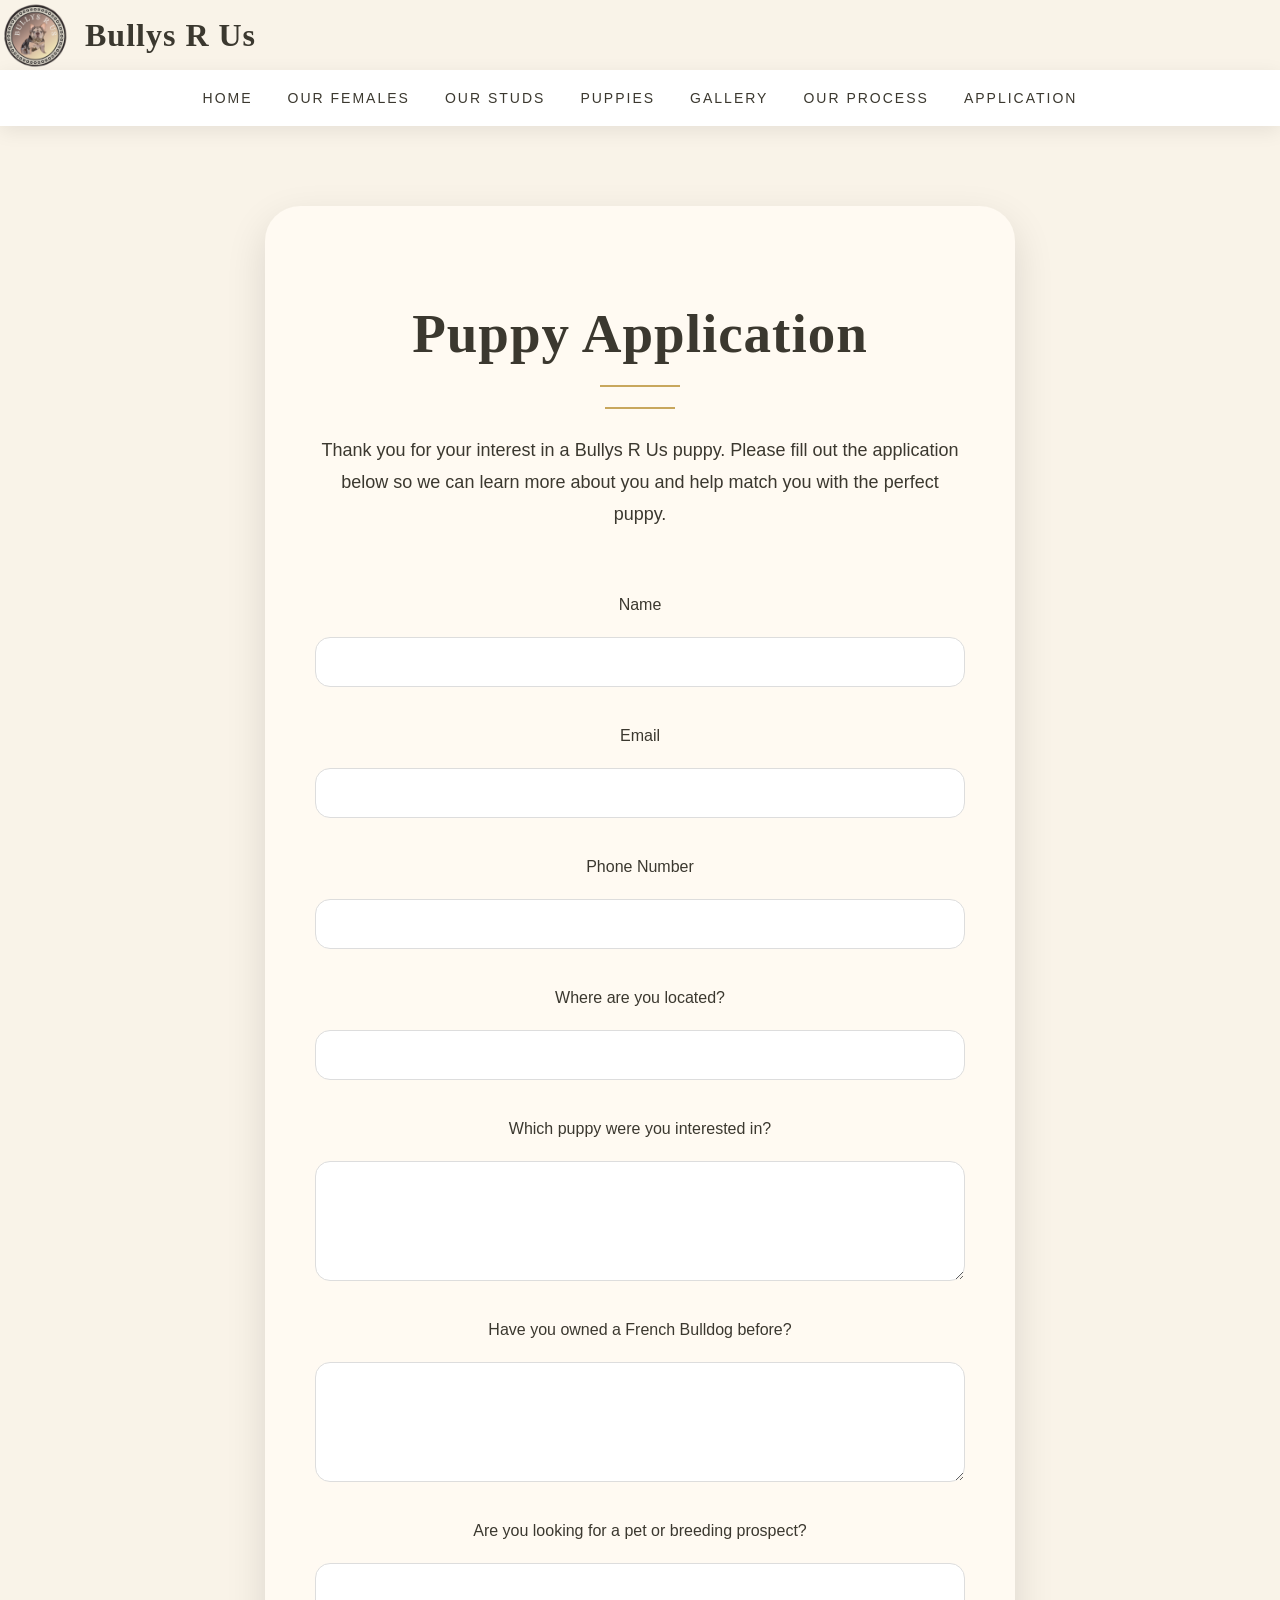
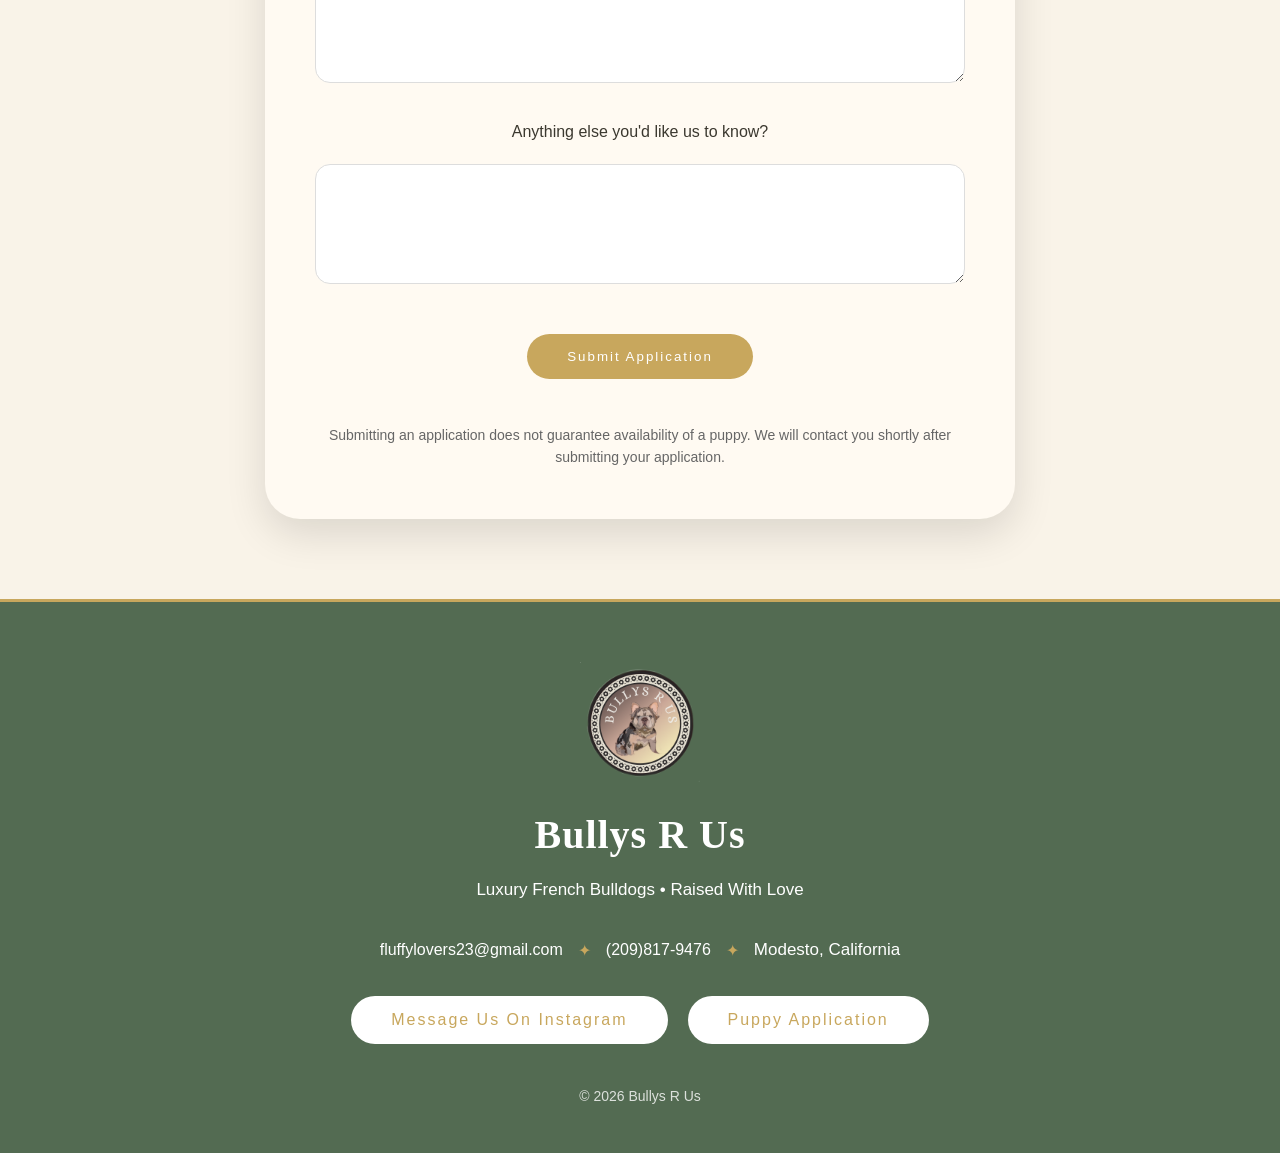
==== application.html @ 828bb3bd "Update application.html" ====
<!DOCTYPE html>
<html>

<head>
<meta charset="UTF-8">
<title>Puppy Application | Bullys R Us</title>
<link rel="stylesheet" href="style.css">
</head>

<body>

<header>

<div class="logo-area">

<img src="images/Bullys.png" class="small-logo" alt="Bullys R Us Logo">

<h1>Bullys R Us</h1>

</div>

<nav>
<a href="index.html">Home</a>
<a href="index.html#dogs">Our Females</a>
<a href="studs.html">Our Studs</a>
<a href="puppies.html">Puppies</a>
<a href="gallery.html">Gallery</a>
<a href="process.html">Our Process</a>
<a href="application.html">Application</a>
</nav>

</header>


<section class="application">

<h2>Puppy Application</h2>
<div class="card-divider"></div>

  
<p>
Thank you for your interest in a Bullys R Us puppy. 
Please fill out the application below so we can learn more about you and help match you with the perfect puppy.
</p>


<form action="https://formsubmit.co/fluffylovers23@gmail.com" method="POST">

<input type="hidden" name="_subject" value="New Bullys R Us Puppy Application">

<label>Name</label>
<input type="text" name="name" required>

<label>Email</label>
<input type="email" name="email" required>

<label>Phone Number</label>
<input type="text" name="phone">


<label>Where are you located?</label>
<input type="text" name="location">


<label>Which puppy were you interested in?</label>
<textarea name="puppy"></textarea>

<label>Have you owned a French Bulldog before?</label>
<textarea name="pets"></textarea>

  
<label>Are you looking for a pet or breeding prospect?</label>
<textarea name="intention"></textarea>


<label>Anything else you'd like us to know?</label>
<textarea name="message"></textarea>


<button class="gold-button" type="submit">
Submit Application
</button>
<div class="application-note">

Submitting an application does not guarantee availability of a puppy.
We will contact you shortly after submitting your application.

</div>
  
</form>
</section>
<footer>

<img src="images/Bullys.png" class="footer-logo">

<h3>Bullys R Us</h3>

<p>
Luxury French Bulldogs • Raised With Love
</p>


<div class="footer-contact">

<a href="mailto:fluffylovers23@gmail.com">
fluffylovers23@gmail.com
</a>

<span>✦</span>

<a href="tel:2098179476">
(209)817-9476
</a>

<span>✦</span>

<p>
Modesto, California
</p>

</div>


<div class="footer-buttons">

<a 
class="footer-button"
href="https://instagram.com/bullys_rus_"
target="_blank">
Message Us On Instagram
</a>


<a 
class="footer-button"
href="application.html">
Puppy Application
</a>

</div>


<p class="copyright">
© 2026 Bullys R Us
</p>


</footer>


</body>

</html>
---- style.css ----
/* =========================
   BUL LYS R US LUXURY STYLE
   ========================= */


:root {

--cream: #f9f3e8;

--sage: #a8b89a;

--blue: #dbeaf5;

--gold: #c8a75d;

--text: #3b382f;

--white: #ffffff;

}



* {

box-sizing: border-box;

}



html {

scroll-behavior: smooth;

}



body {

margin: 0;

background: var(--cream);

color: var(--text);

font-family: 'Montserrat', sans-serif;

font-weight: 300;

}



h1,
h2,
h3 {

font-family: 'Cormorant Garamond', serif;

letter-spacing: 1px;

}



h2 {

font-size: 48px;

margin-bottom: 25px;

}



p {

line-height: 1.8;

font-size: 17px;

}







/* HERO SECTION */


.hero {

height: 100vh;

background-image: url("images/hero.jpg");

background-size: cover;

background-position: center;

position: relative;

display: flex;

align-items: center;

justify-content: center;

text-align: center;

}



.overlay {

position: absolute;

inset: 0;

background:
linear-gradient(
rgba(249,243,232,.55),
rgba(249,243,232,.75)
);

}



.hero-content {

position: relative;

z-index: 2;

}



.logo {

width: 180px;

margin-bottom: 20px;

}



.hero h1 {

font-size: 90px;

margin: 0;

color: #4a4030;

}



.hero h2 {

font-size: 38px;

font-weight: 400;

}



.hero p {

font-size: 20px;

}



.gold-button {

display: inline-block;

margin-top: 25px;

padding: 15px 40px;

background: var(--gold);

color:white;

border-radius: 50px;

text-decoration:none;

letter-spacing:2px;

transition:.3s;

}



.gold-button:hover {

transform: translateY(-3px);

opacity:.85;

}






/* NAVIGATION */


nav {

background:white;

padding:20px;

display:flex;

justify-content:center;

gap:35px;

position:sticky;

top:0;

z-index:10;

box-shadow:0 5px 20px rgba(0,0,0,.08);

}



nav a {

text-decoration:none;

color:var(--text);

font-weight:500;

font-size:14px;

text-transform:uppercase;

letter-spacing:2px;

}



nav a:hover {

color:var(--gold);

}






/* SECTIONS */


section {

padding:90px 10%;

text-align:center;

}



.cream-section {

background:#fffaf2;

}



.blue-section {

background:var(--blue);

}
/* =========================
   DOG CARDS
   ========================= */


.cards {

display:flex;

justify-content:center;

gap:35px;

flex-wrap:wrap;

}



.dog-card {

background:white;

width:320px;

padding:25px;

border-radius:25px;

box-shadow:
0 15px 40px rgba(0,0,0,.08);

transition:.3s;

}



.dog-card:hover {

transform:translateY(-8px);

}



.dog-card img {

width:100%;

height:330px;

object-fit:cover;

border-radius:20px;

}



.dog-card h3 {

font-size:32px;

margin:20px 0 5px;

}





/* =========================
   STUD PROFILE
   ========================= */


.profile {

display:flex;

align-items:center;

justify-content:center;

gap:60px;

flex-wrap:wrap;
margin-bottom: 40px;

}



.profile img {

width:400px;

height:450px;

object-fit:cover;

border-radius:30px;

box-shadow:
0 15px 40px rgba(0,0,0,.12);

}



.profile div {

max-width:400px;

text-align:left;

}





/* =========================
   FEATURE IMAGES
   ========================= */


.feature {

width:450px;

max-width:90%;

border-radius:30px;

box-shadow:
0 15px 40px rgba(0,0,0,.12);

}





/* =========================
   GALLERY
   ========================= */


.gallery {

display:grid;

grid-template-columns:
repeat(auto-fit,minmax(250px,1fr));

gap:25px;

}



.gallery img {

width:100%;

height:350px;

object-fit:cover;

border-radius:25px;

transition:.3s;

}



.gallery img:hover {

transform:scale(1.03);

}





/* =========================
   TESTIMONIALS
   ========================= */


.testimonial-section {

background:var(--sage);

}



.testimonial {

background:white;

max-width:700px;

margin:auto;

padding:40px;

border-radius:30px;

font-style:italic;

box-shadow:
0 15px 40px rgba(0,0,0,.1);

}





/* =========================
   FAQ
   ========================= */


.faq {

max-width:800px;

margin:auto;

text-align:left;

}



.faq h3 {

font-size:28px;

color:#8d7840;

margin-top:35px;

}



.faq p {

background:white;

padding:20px;

border-radius:15px;

}





/* =========================
   INSTAGRAM BUTTON
   ========================= */


.instagram-button {

    display: inline-block;

    margin-top: 25px;

    padding: 15px 40px;

    background: var(--gold);

    color: white;

    border-radius: 50px;

    text-decoration: none;

    letter-spacing: 2px;

    transition: .3s;

}

.instagram-button:hover {

    transform: translateY(-3px);

    opacity: .85;

}




/* =========================
   MAP
   ========================= */


.map-box {

height:350px;

background:#eee7dc;

border-radius:30px;

display:flex;

align-items:center;

justify-content:center;

font-size:20px;

color:#777;

}





/* =========================
   FOOTER
   ========================= */


footer {

background:#4a4030;

color:white;

padding:60px 20px;

text-align:center;

}



.footer-logo {

width:120px;

margin-bottom:20px;

}


footer h3 {

font-size:40px;

margin:10px;

}
/* =========================
   ANIMATIONS & MOBILE DESIGN
   ========================= */


@keyframes fadeUp {

from {

opacity:0;

transform:translateY(30px);

}


to {

opacity:1;

transform:translateY(0);

}

}



.hero-content {

animation: fadeUp 1.5s ease;

}





/* Soft luxury details */


section h2::after {

content:"";

display:block;

width:80px;

height:2px;

background:var(--gold);

margin:20px auto;

}





/* Mobile Layout */


@media(max-width:768px){


.hero {

height:85vh;

}



.hero h1 {

font-size:55px;

}



.hero h2 {

font-size:28px;

}



.hero p {

font-size:16px;

}



.logo {

width:130px;

}




nav {

flex-direction:column;

gap:15px;

}



section {

padding:60px 25px;

}



h2 {

font-size:38px;

}



.profile img {

width:100%;

height:auto;

}



.profile div {

text-align:center;

}



.dog-card {

width:100%;

}



.gallery img {

height:250px;

}


}





/* Extra small phones */


@media(max-width:400px){


.hero h1 {

font-size:45px;

}


.gold-button,
.instagram-button {

padding:14px 25px;

}


}
.carousel {
    position: relative;
    max-width: 900px;
    margin: 40px auto;
    overflow: hidden;
    border-radius: 20px;
}

.carousel-track {
    display: flex;
    transition: transform 0.5s ease;
}

.carousel-image {
    min-width: 100%;
    height: 750px;
    object-fit: contain;
    display: block;
    background: #f8f3ea;
}

.carousel-btn {
    position: absolute;
    top: 50%;
    transform: translateY(-50%);
    background: rgba(255,255,255,0.85);
    border: none;
    font-size: 35px;
    padding: 8px 16px;
    cursor: pointer;
    border-radius: 50%;
    z-index: 2;
}

.prev {
    left: 20px;
}

.next {
    right: 20px;
}
.dog-profile-image {
    width: 350px;
    height: 350px;
    object-fit: cover;
    border-radius: 20px;
    display: block;
    margin: 0 auto 30px;
}
.application {
    max-width: 700px;
    margin: 60px auto;
}

.application form {
    display: flex;
    flex-direction: column;
    gap: 15px;
}

.application input,
.application textarea {
    padding: 12px;
    border-radius: 10px;
    border: 1px solid #ddd;
    font-size: 16px;
}

.application textarea {
    min-height: 120px;
}
.hero {
    min-height: 750px;
    background-image: linear-gradient(
        rgba(255,255,255,0.35),
        rgba(255,255,255,0.35)
    ),
    url("images/hero.jpg");

    background-size: cover;
    background-position: center;
    display: flex;
    flex-direction: column;
    justify-content: center;
    align-items: center;
    text-align: center;
    border-radius: 0 0 30px 30px;
}
.logo-area {
    display: flex;
    align-items: center;
    gap: 15px;
}

.logo-area img {
    width: 70px;
    height: 70px;
    object-fit: contain;
}

.logo-area h1 {
    margin: 0;
}
.small-logo {
    width: 70px;
    height: 70px;
    object-fit: contain;
}
.logo-area {
    display: flex;
    align-items: center;
    gap: 15px;
}
.process-page {
    max-width: 900px;
    margin: 70px auto;
    padding: 40px;
    text-align: center;
}

.process-page h2 {
    font-size: 45px;
}

.process-page h3 {
    margin-top: 45px;
    color: #b08d2c;
}

.process-page p {
    line-height: 1.8;
    font-size: 18px;
}
/* FAQ Accordion */

.faq-container{
max-width:850px;
margin:40px auto;
}


.faq-item{
background:white;
border-radius:15px;
margin-bottom:18px;
box-shadow:0 8px 25px rgba(0,0,0,.08);
overflow:hidden;
}


.faq-question{
width:100%;
border:none;
background:none;
padding:22px;
font-size:18px;
font-weight:bold;
text-align:left;
cursor:pointer;
display:flex;
justify-content:space-between;
align-items:center;
color:#7b6845;
}


.faq-question span{
font-size:28px;
color:#b89b5e;
transition:.3s;
}


.faq-answer{
max-height:0;
overflow:hidden;
transition:max-height .4s ease;
padding:0 22px;
}


.faq-answer p{
padding-bottom:22px;
line-height:1.7;
}


.faq-item.active .faq-answer{
max-height:200px;
}


.faq-item.active .faq-question span{
transform:rotate(45deg);
}
/* Luxury FAQ Adjustments */

.faq-question {
    font-size: 24px;
    font-weight: 600;
    color: #8b6f47;
    padding: 25px;
    line-height: 1.4;
}


.faq-question span {
    font-size: 30px;
    font-weight: 300;
    color: #b89b5e;
}


.faq-answer p {
    font-size: 17px;
    color: #555;
    line-height: 1.8;
    padding: 0 10px 25px;
}


.faq-item {
    margin-bottom: 22px;
    border-radius: 18px;
}


.faq-container {
    margin-top: 45px;
}
.female-slide {
    min-width: 100%;
    text-align: center;
    padding: 20px;
    box-sizing: border-box;
}

.female-slide h3 {
    font-size: 34px;
    margin-top: 20px;
    margin-bottom: 15px;
}

.female-slide p {
    max-width: 650px;
    margin: 15px auto;
    line-height: 1.8;
}

.female-slide strong {
    color: #b08d2c;
    font-size: 18px;
}

.female-slide .gold-button {
    margin-top: 20px;
    display: inline-block;
}
.female-slide {
    min-width: 100%;
    flex: 0 0 100%;
    text-align: center;
    padding: 40px 20px;
    box-sizing: border-box;
}
#dogs {
    background: #dceef7;
    padding: 80px 20px;
    margin-top: 40px;
    margin-bottom: 40px;
}
.faq {
    max-width: 900px;
    margin: 40px auto;
}

.faq details {
    background: #ffffff;
    margin-bottom: 15px;
    padding: 20px 25px;
    border-radius: 18px;
    box-shadow: 0 5px 20px rgba(0,0,0,0.08);
}

.faq summary {
    cursor: pointer;
    font-size: 20px;
    font-weight: bold;
    color: #b08d2c;
    list-style: none;
}

.faq summary::-webkit-details-marker {
    display: none;
}

.faq summary::after {
    content: "+";
    float: right;
    font-size: 25px;
}

.faq details[open] summary::after {
    content: "−";
}

.faq p {
    margin-top: 20px;
    line-height: 1.8;
}
#gallery {
    background: #f8f1e7;
    padding: 80px 30px;
    margin: 60px auto;
    border-radius: 40px;
    max-width: 1200px;
    text-align: center;
}

#gallery h2 {
    font-size: 45px;
    margin-bottom: 15px;
}

.section-intro {
    max-width: 700px;
    margin: 0 auto 40px;
    font-size: 18px;
    line-height: 1.8;
}

#gallery .carousel {
    max-width: 850px;
    margin: 40px auto;
    border-radius: 25px;
    overflow: hidden;
    box-shadow: 0 15px 40px rgba(0,0,0,0.12);
}
/* Luxury Carousel Frame */

.carousel {
    position: relative;
    max-width: 900px;
    margin: 50px auto;
    padding: 20px;
    background: #fffaf2;
    border-radius: 35px;
    box-shadow: 0 20px 45px rgba(0,0,0,0.12);
}


/* Soft rounded photo edges */

.carousel-image {
    border-radius: 25px;
}


/* Elegant arrows */

.carousel-btn {
    background: rgba(255,255,255,0.95);
    color: #b08d2c;
    border: 1px solid rgba(176,141,44,0.25);
    width: 55px;
    height: 55px;
    font-size: 28px;
    display: flex;
    align-items: center;
    justify-content: center;
    box-shadow: 0 8px 20px rgba(0,0,0,0.12);
}


.carousel-btn:hover {
    background: #ffffff;
    transform: translateY(-50%) scale(1.08);
}


/* Add breathing room around sections */

#gallery,
#dogs,
#studs {
    padding-top: 50px;
    padding-bottom: 50px;
}
.female-slide {
    background: white;
    border-radius: 30px;
    padding: 30px;
}
/* Luxury Section Divider */

.divider {
    text-align: center;
    font-size: 28px;
    color: #b08d2c;
    margin: 50px auto;
    letter-spacing: 8px;
}

.divider::before,
.divider::after {
    content: "";
    display: inline-block;
    width: 120px;
    height: 1px;
    background: #b08d2c;
    vertical-align: middle;
    margin: 0 20px;
}


}
/* Mobile Hamburger Menu */

.menu-toggle {
    display: none;
}


@media (max-width: 768px) {

.menu-toggle {
    display: block;
    background: none;
    border: none;
    font-size: 32px;
    color: #b08d2c;
    cursor: pointer;
    margin: 15px auto;
}


#mobile-nav {
    display: flex;
    flex-direction: column;
    align-items: center;
}


#mobile-nav a {
    display: none;
    padding: 12px;
}


#mobile-nav.active a {
    display: block;
}

}
/* Luxury Stud Cards */

.gallery {
    display: grid;
    grid-template-columns: repeat(auto-fit, minmax(320px, 380px));
    justify-content: center;
    gap: 40px;
    padding: 60px 20px;
}


.card {

    background: #fffaf2;
    border-radius: 35px;
    overflow: hidden;
    box-shadow: 0 15px 40px rgba(0,0,0,.12);
    transition: .35s ease;
}


.card:hover {

    transform: translateY(-10px);
    box-shadow: 0 25px 50px rgba(0,0,0,.18);

}


.card img {

    width:100%;
    height:450px;
    object-fit:cover;
    display:block;

}


.card-content {

    padding:35px;
    text-align:center;

}


.card h3 {

    font-family:'Cormorant Garamond', serif;
    font-size:38px;
    color:#333;
    margin-bottom:15px;

}


.card p {

    line-height:1.7;
    color:#555;
    margin-bottom:25px;

}


.card a:first-child img {

    transition:.4s ease;

}


.card a:first-child img:hover {

    transform:scale(1.04);

}
/* Stud Card Gold Divider */

.card-divider {
    width: 70px;
    height: 2px;
    background: var(--gold);
    margin: 15px auto 25px;
}
/* Puppy Application Page */

.application {

    max-width: 750px;
    margin: 80px auto;
    padding: 50px;
    background: #fffaf2;
    border-radius: 35px;
    box-shadow: 0 15px 40px rgba(0,0,0,.12);

}


.application h2 {

    text-align:center;
    font-size:55px;
    font-family:'Cormorant Garamond', serif;
    margin-bottom:20px;

}


.application > p {

    text-align:center;
    line-height:1.8;
    font-size:18px;
    margin-bottom:40px;

}


.application form label {

    display:block;
    margin-top:25px;
    margin-bottom:8px;
    font-weight:500;

}


.application input,
.application textarea {

    width:100%;
    padding:15px;
    border-radius:15px;
    border:1px solid #ddd;
    font-family:inherit;
    font-size:16px;
    box-sizing:border-box;

}


.application textarea {

    min-height:120px;
    resize:vertical;

}


.application .gold-button {

    display:block;
    margin:35px auto 0;
    border:none;
    cursor:pointer;

}


.application-note {

    text-align:center;
    margin-top:30px;
    font-size:14px;
    line-height:1.6;
    color:#666;

}
/* Puppy Process Page */

.process-page {

    max-width:1100px;
    margin:auto;
    padding:80px 20px;
    text-align:center;

}


.process-page h2 {

    font-family:'Cormorant Garamond', serif;
    font-size:60px;

}


.process-intro {

    max-width:800px;
    margin:30px auto 60px;
    font-size:18px;
    line-height:1.8;

}


.process-grid {

    display:grid;
    grid-template-columns:repeat(auto-fit,minmax(280px,1fr));
    gap:35px;

}


.process-card {

    background:#fffaf2;
    padding:40px 30px;
    border-radius:35px;
    box-shadow:0 15px 35px rgba(0,0,0,.1);
    transition:.3s;

}


.process-card:hover {

    transform:translateY(-8px);

}


.process-card span {

    font-family:'Cormorant Garamond', serif;
    font-size:50px;
    color:var(--gold);

}


.process-card h3 {

    font-size:30px;
    margin:15px 0;

}


.process-card p {

    line-height:1.7;

}


.process-buttons {

    margin-top:50px;
    display:flex;
    justify-content:center;
    gap:20px;
    flex-wrap:wrap;

}
.process-section {
    margin: 90px 0;
}

.process-title {
    font-family:'Cormorant Garamond', serif;
    font-size:45px;
    margin-bottom:10px;
}

.process-title span {
    color:var(--gold);
    margin-right:15px;
}

.section-subtitle {
    font-style:italic;
    margin-bottom:40px;
    color:#666;
}

.process-card h4 {
    font-family:'Cormorant Garamond', serif;
    font-size:30px;
}
.hero-buttons {
    display:flex;
    justify-content:center;
    gap:20px;
    flex-wrap:wrap;
    margin-top:25px;
}


.outline-button {

    display:inline-block;
    padding:15px 40px;
    border-radius:50px;
    border:1px solid white;
    color:white;
    text-decoration:none;
    letter-spacing:2px;
    transition:.3s;

}


.outline-button:hover {

    background:white;
    color:#b08d2c;

}
.hero-buttons {

    display:flex;
    justify-content:center;
    gap:20px;
    flex-wrap:wrap;
    margin-top:25px;

}


.hero-button {

    display:inline-block;
    padding:15px 40px;
    background:white;
    color:#b08d2c;
    border-radius:50px;
    text-decoration:none;
    letter-spacing:2px;
    font-weight:500;
    transition:.3s;

}


.hero-button:hover {

    transform:translateY(-3px);
    opacity:.85;

}
footer {
    background:#536b52;
    color:white;
    padding:50px 20px;
    text-align:center;
}

footer h3 {
    color:white;
}

footer a {
    color:#fffaf2;
}

footer a:hover {
    color:var(--gold);
}

footer .footer-logo {
    max-width:120px;
    margin-bottom:15px;
}
footer {
    border-top:3px solid var(--gold);
}
footer {
    background:#536b52;
    color:white;
    text-align:center;
    padding:60px 20px 30px;
}


.footer-logo {
    width:120px;
    margin-bottom:15px;
}


.footer-contact {
    display:flex;
    justify-content:center;
    align-items:center;
    gap:15px;
    flex-wrap:wrap;
    margin:30px 0;
}


.footer-contact span {
    color:var(--gold);
}


.footer-contact a,
.footer-contact p {
    color:white;
    text-decoration:none;
    margin:0;
}


.footer-buttons {
    display:flex;
    justify-content:center;
    gap:20px;
    flex-wrap:wrap;
    margin-top:30px;
}


.footer-button {

    display:inline-block;
    padding:15px 40px;
    background:white;
    color:var(--gold);
    border-radius:50px;
    text-decoration:none;
    letter-spacing:2px;
    transition:.3s;

}


.footer-button:hover {

    transform:translateY(-3px);
    box-shadow:0 8px 20px rgba(0,0,0,.15);

}


.copyright {
    margin-top:40px;
    font-size:14px;
    opacity:.8;
}
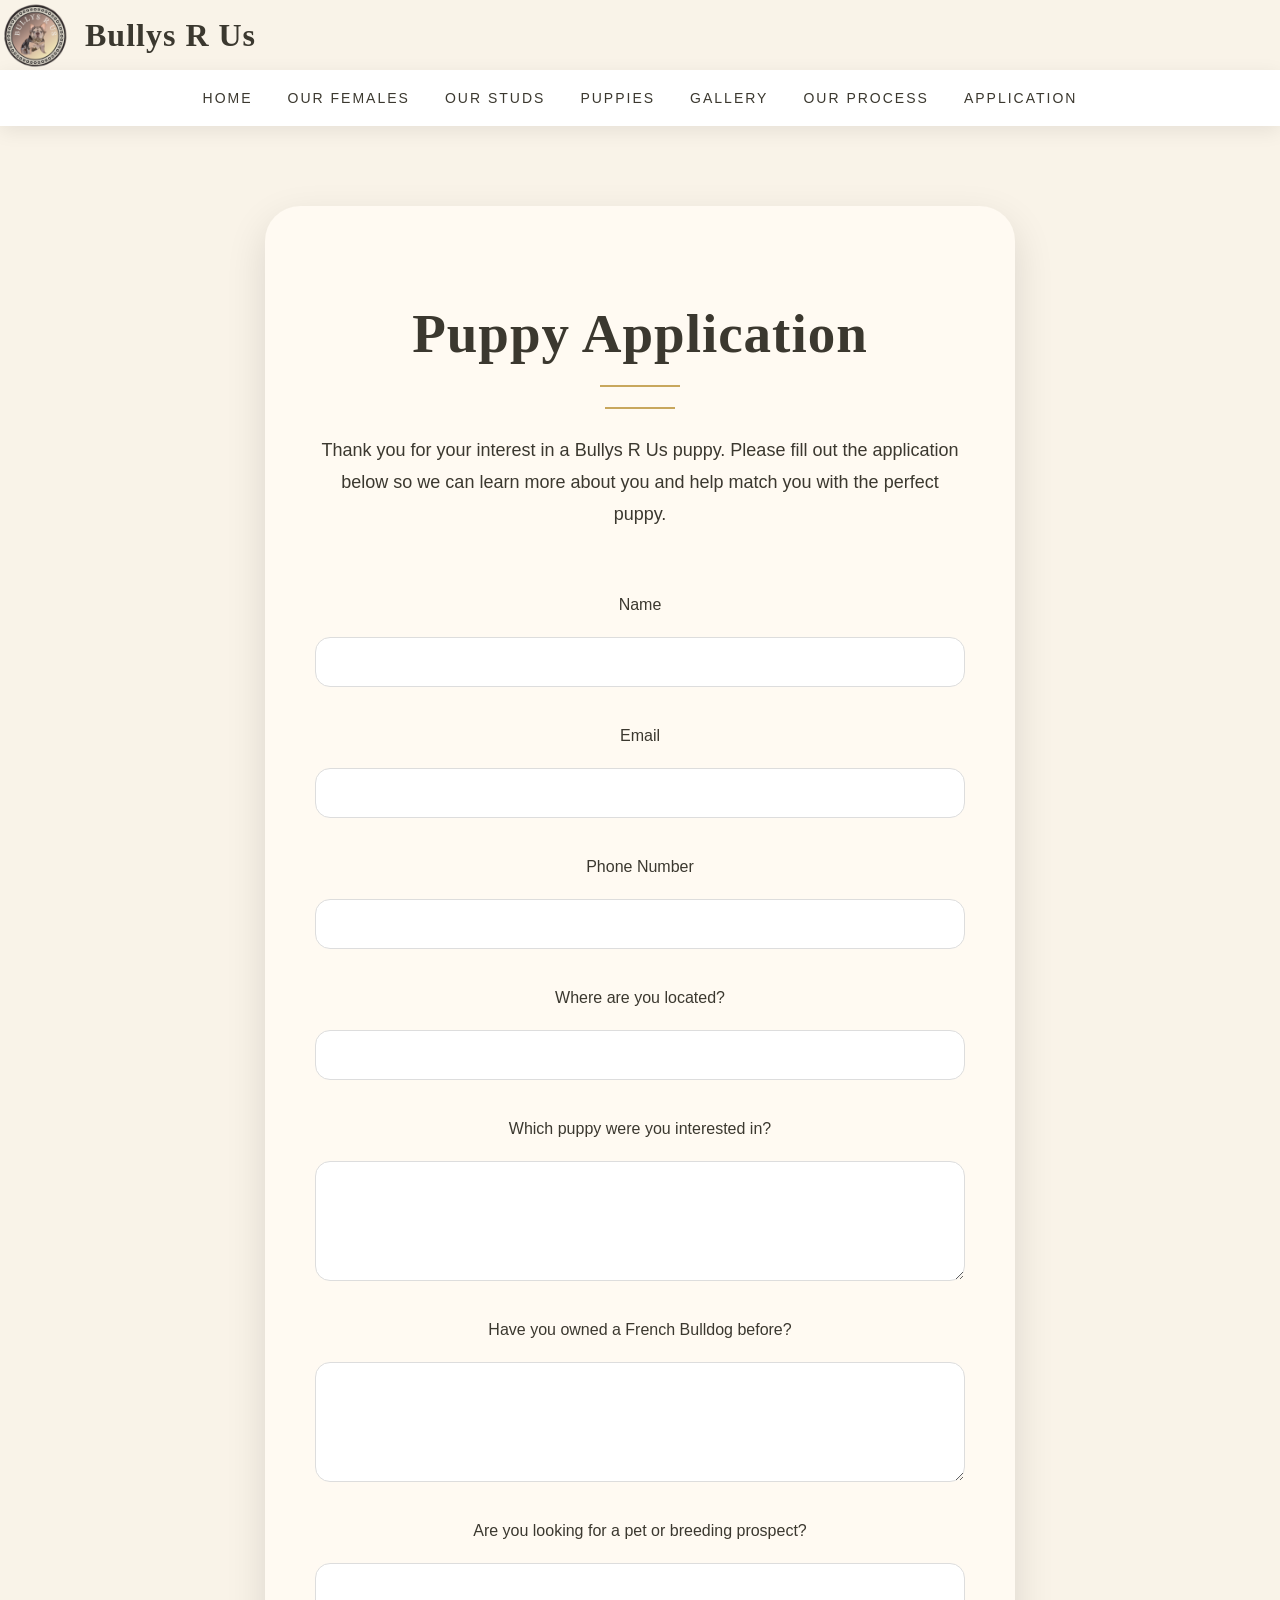
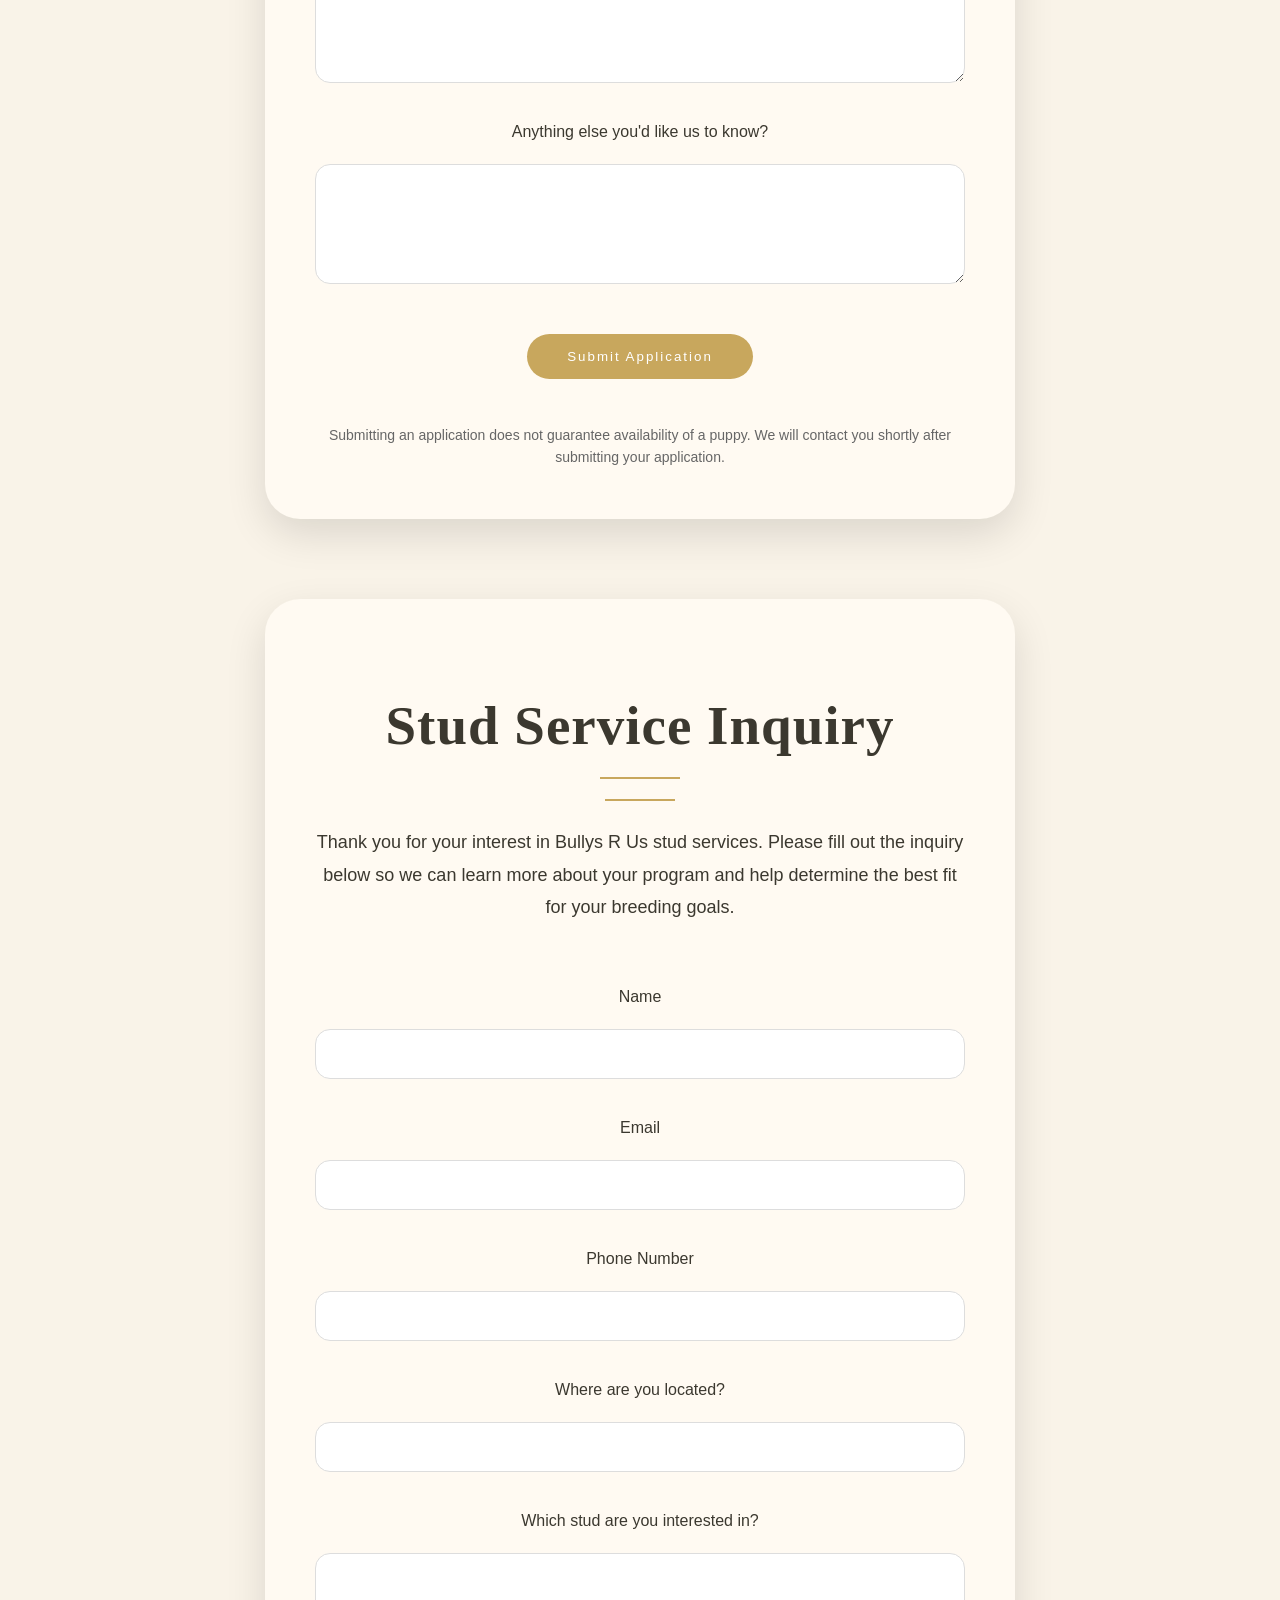
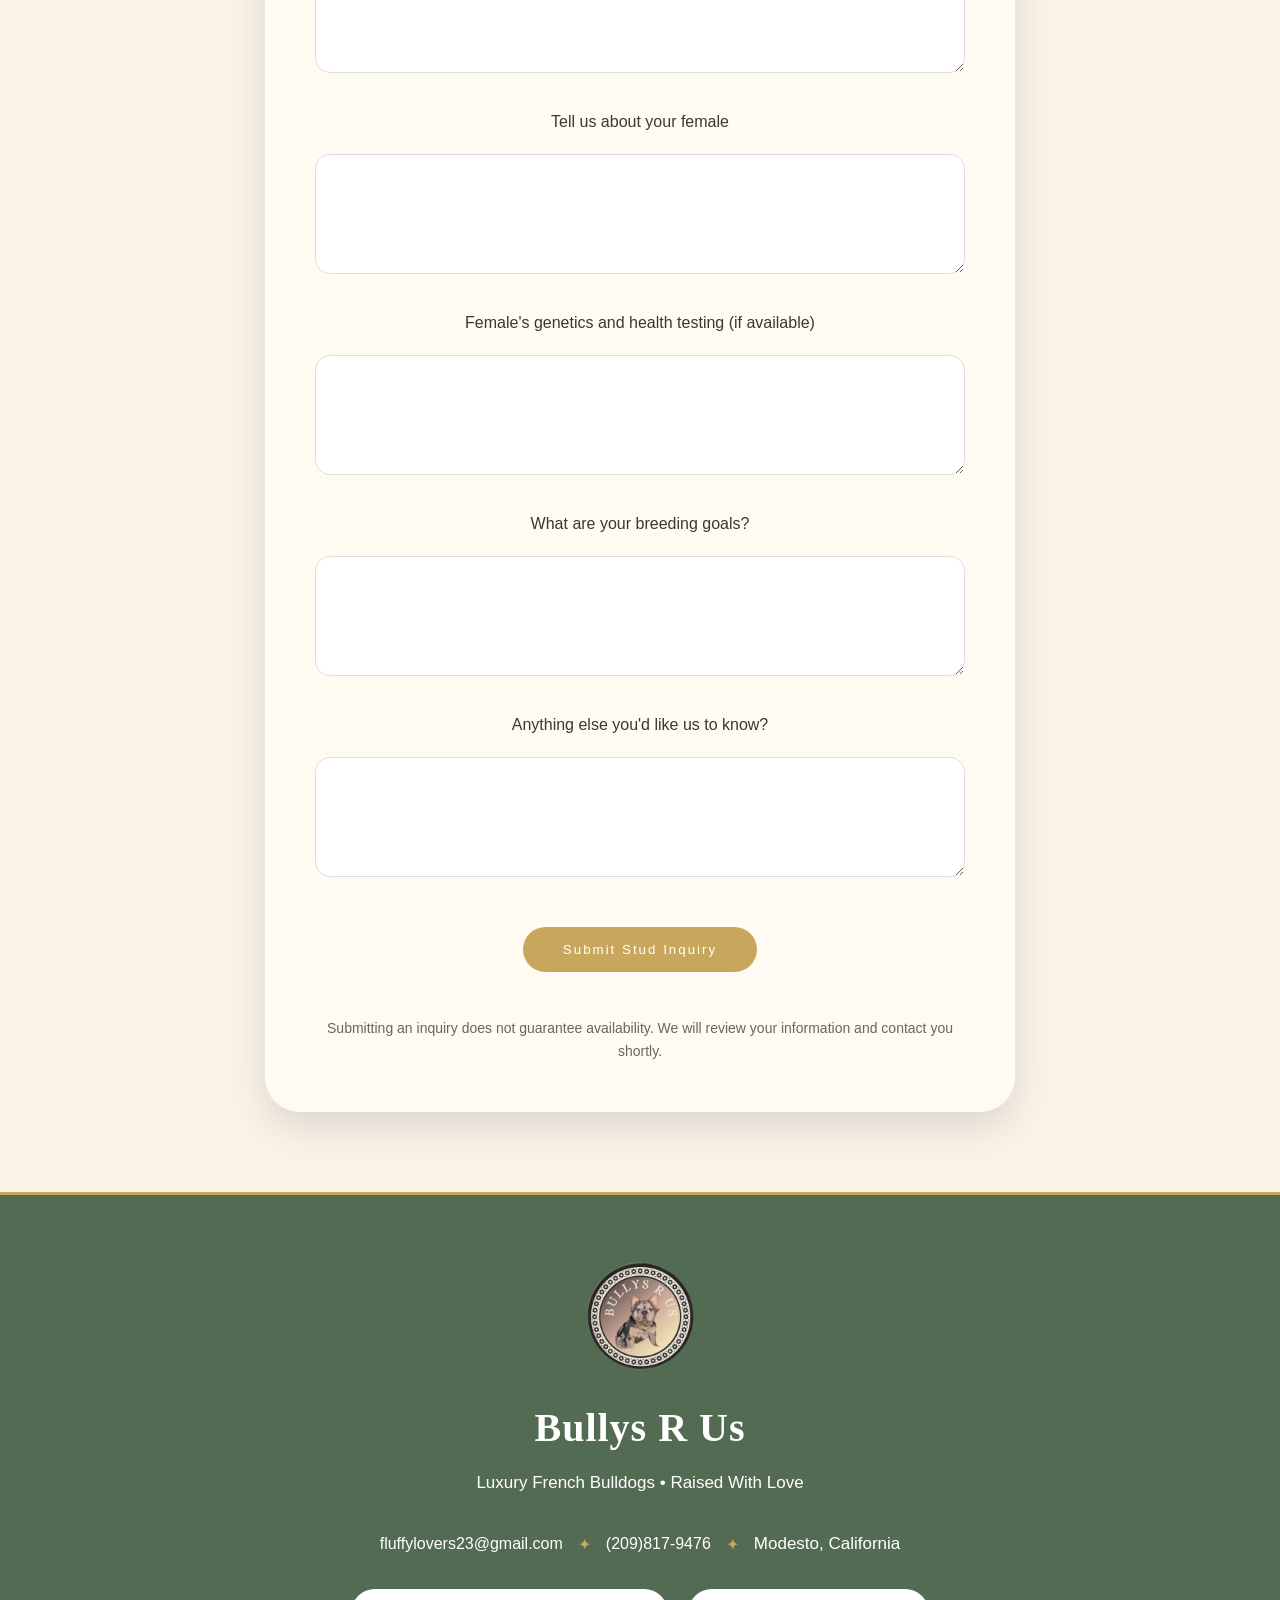
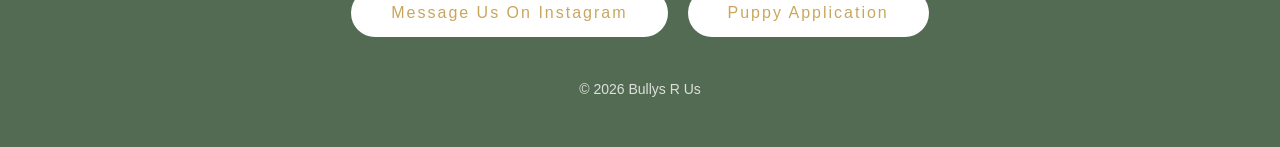
==== commit 5cc72d8c: "Update application.html" ====
--- a/application.html
+++ b/application.html
@@ -89,6 +89,80 @@
   
 </form>
 </section>
+
+
+<section class="application" id="stud-inquiry">
+
+<h2>Stud Service Inquiry</h2>
+
+<div class="card-divider"></div>
+
+<p>
+Thank you for your interest in Bullys R Us stud services. 
+Please fill out the inquiry below so we can learn more about your program
+and help determine the best fit for your breeding goals.
+</p>
+
+
+<form action="https://formsubmit.co/fluffylovers23@gmail.com" method="POST">
+
+<input type="hidden" name="_subject" value="New Bullys R Us Stud Service Inquiry">
+
+
+<label>Name</label>
+<input type="text" name="name" required>
+
+
+<label>Email</label>
+<input type="email" name="email" required>
+
+
+<label>Phone Number</label>
+<input type="text" name="phone">
+
+
+<label>Where are you located?</label>
+<input type="text" name="location">
+
+
+<label>Which stud are you interested in?</label>
+<textarea name="stud"></textarea>
+
+
+<label>Tell us about your female</label>
+<textarea name="female"></textarea>
+
+
+<label>Female's genetics and health testing (if available)</label>
+<textarea name="genetics"></textarea>
+
+
+<label>What are your breeding goals?</label>
+<textarea name="goals"></textarea>
+
+
+<label>Anything else you'd like us to know?</label>
+<textarea name="message"></textarea>
+
+
+<button class="gold-button" type="submit">
+Submit Stud Inquiry
+</button>
+
+
+<div class="application-note">
+
+Submitting an inquiry does not guarantee availability.
+We will review your information and contact you shortly.
+
+</div>
+
+
+</form>
+
+</section>
+
+  
 <footer>
 
 <img src="images/Bullys.png" class="footer-logo">
--- a/style.css
+++ b/style.css
@@ -1766,3 +1766,31 @@
     font-size:14px;
     opacity:.8;
 }
+#about {
+    max-width:1000px;
+    margin:80px auto;
+    padding:0 30px;
+    text-align:center;
+}
+
+#about h2 {
+    font-family:'Cormorant Garamond', serif;
+    font-size:48px;
+    margin-bottom:10px;
+}
+
+#about p {
+    font-size:17px;
+    line-height:1.9;
+    color:#555;
+    margin-bottom:25px;
+}
+.profile-info,
+.profile-description {
+    background:white;
+    padding:35px;
+    border-radius:25px;
+    box-shadow:0 10px 30px rgba(0,0,0,.08);
+    margin:30px auto;
+    max-width:800px;
+}
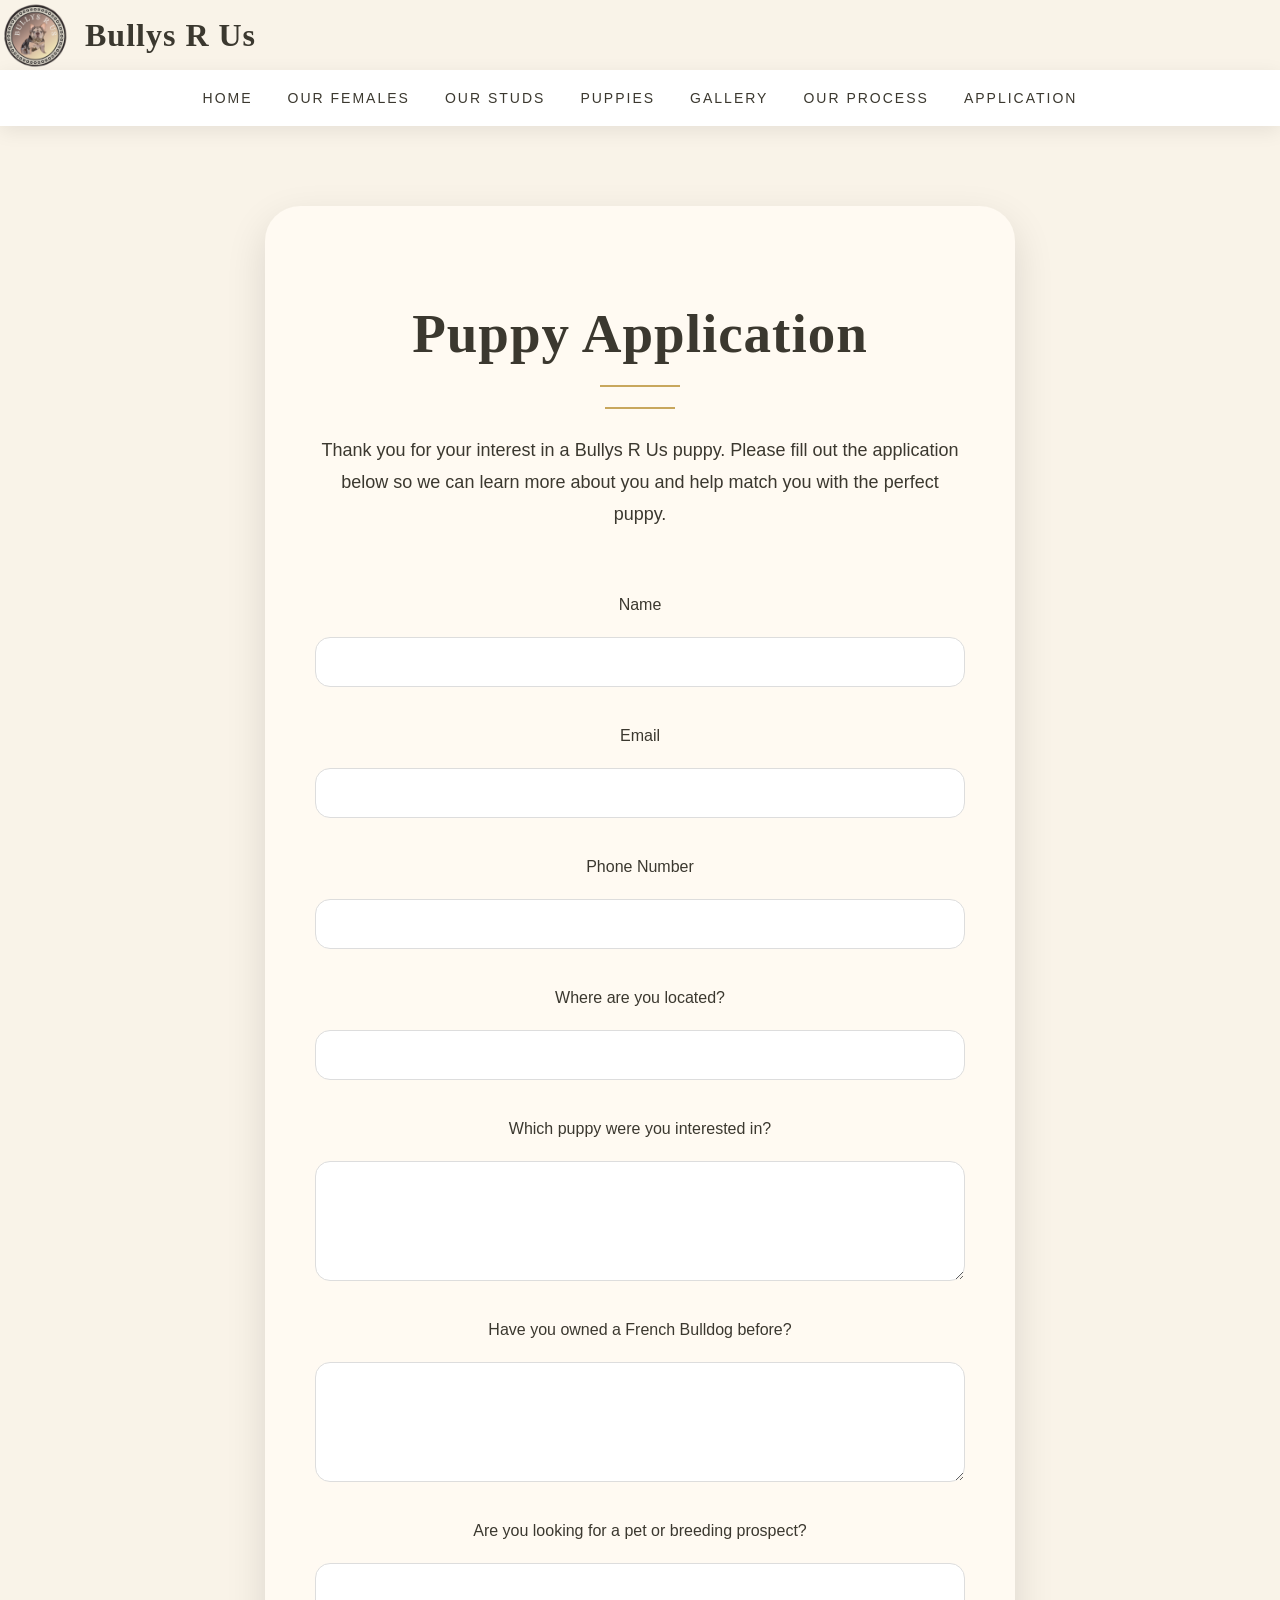
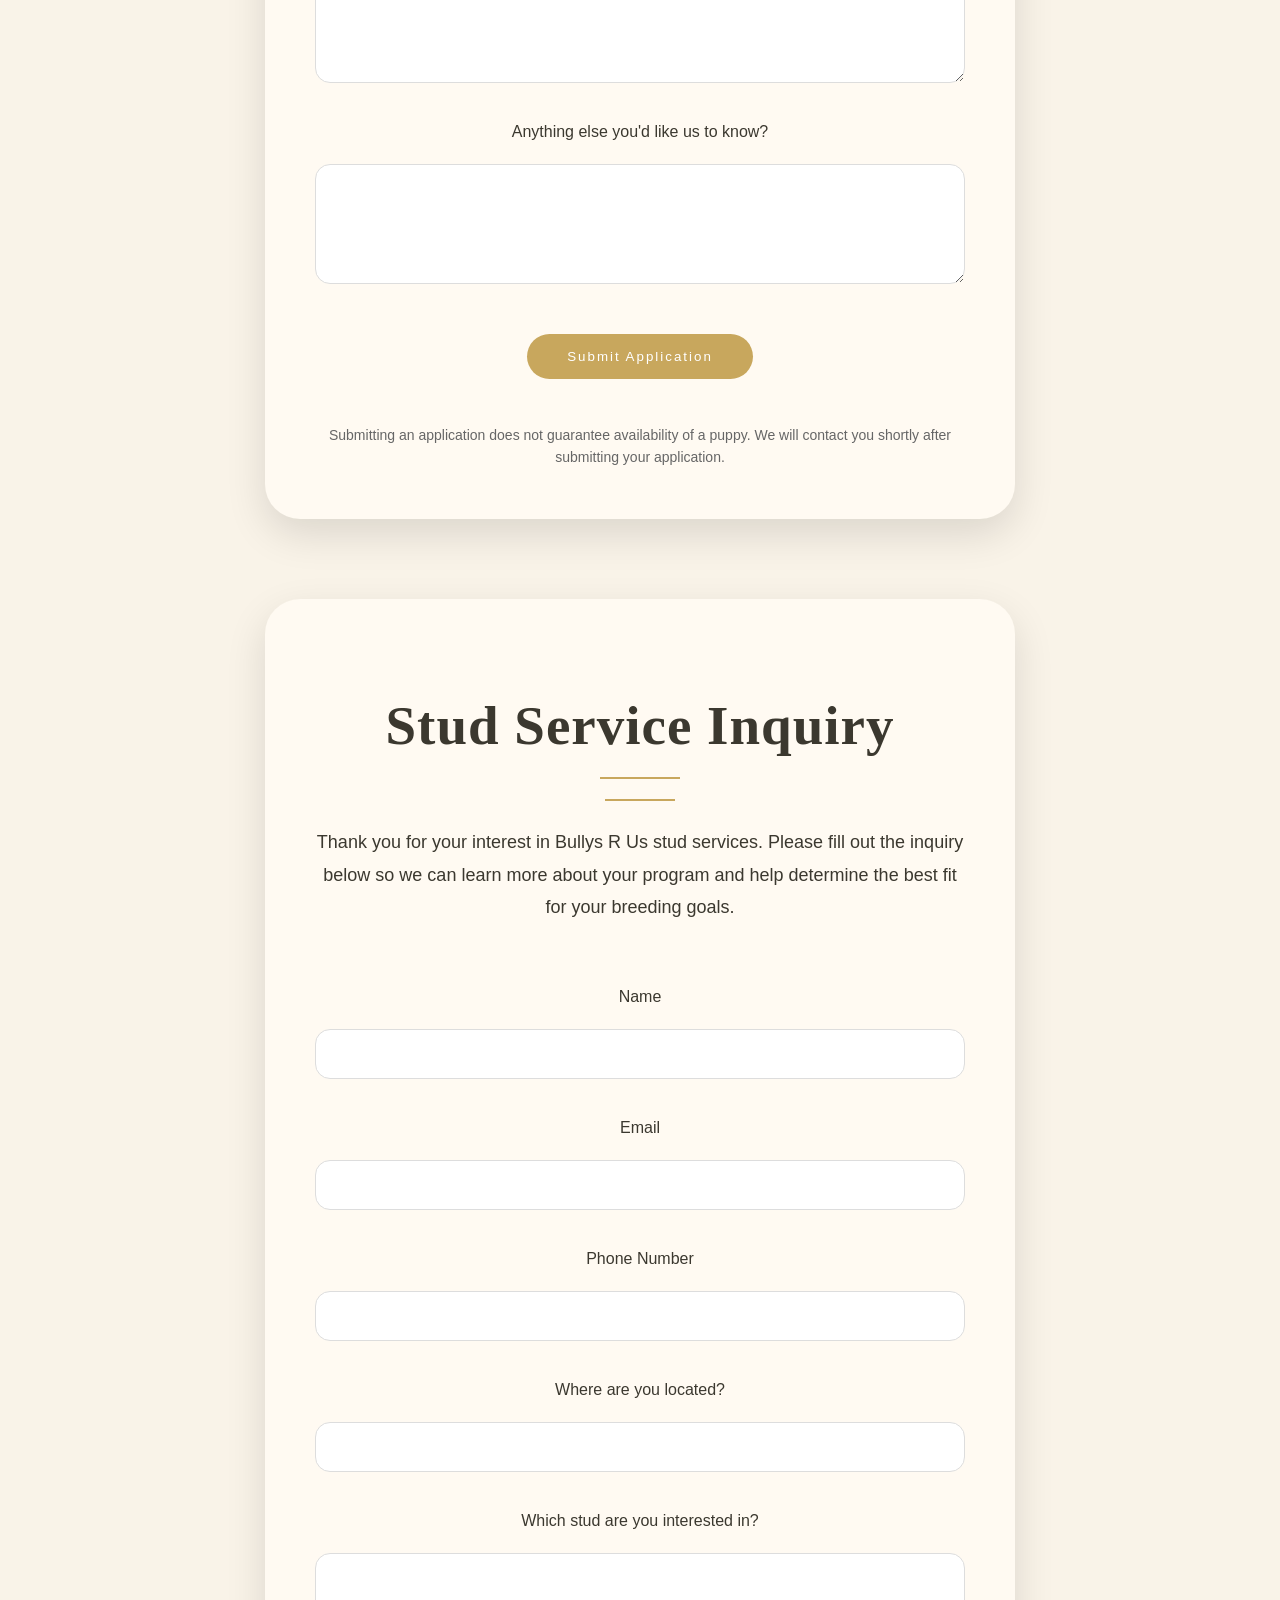
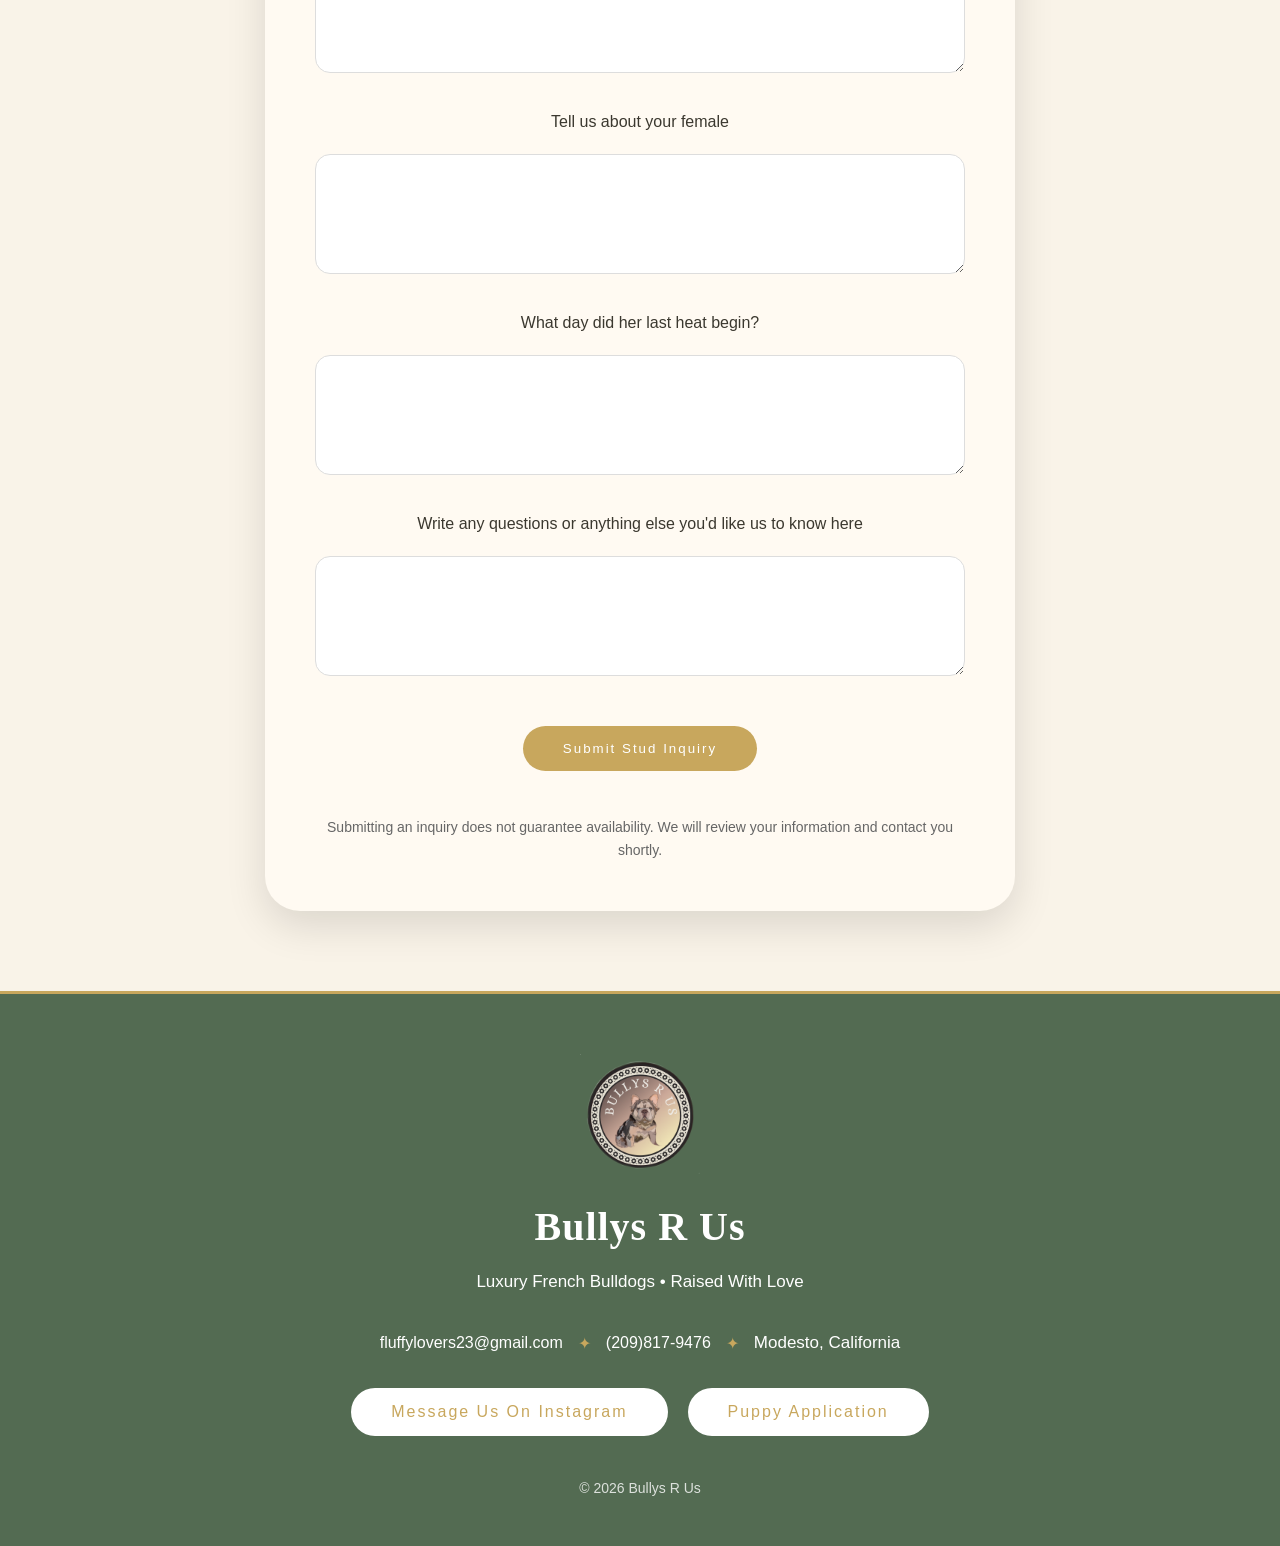
==== commit 393f32f1: "Update application.html" ====
--- a/application.html
+++ b/application.html
@@ -133,15 +133,11 @@
 <textarea name="female"></textarea>
 
 
-<label>Female's genetics and health testing (if available)</label>
+<label>What day did her last heat begin?</label>
 <textarea name="genetics"></textarea>
 
 
-<label>What are your breeding goals?</label>
-<textarea name="goals"></textarea>
-
-
-<label>Anything else you'd like us to know?</label>
+<label>Write any questions or anything else you'd like us to know here </label>
 <textarea name="message"></textarea>
 
 
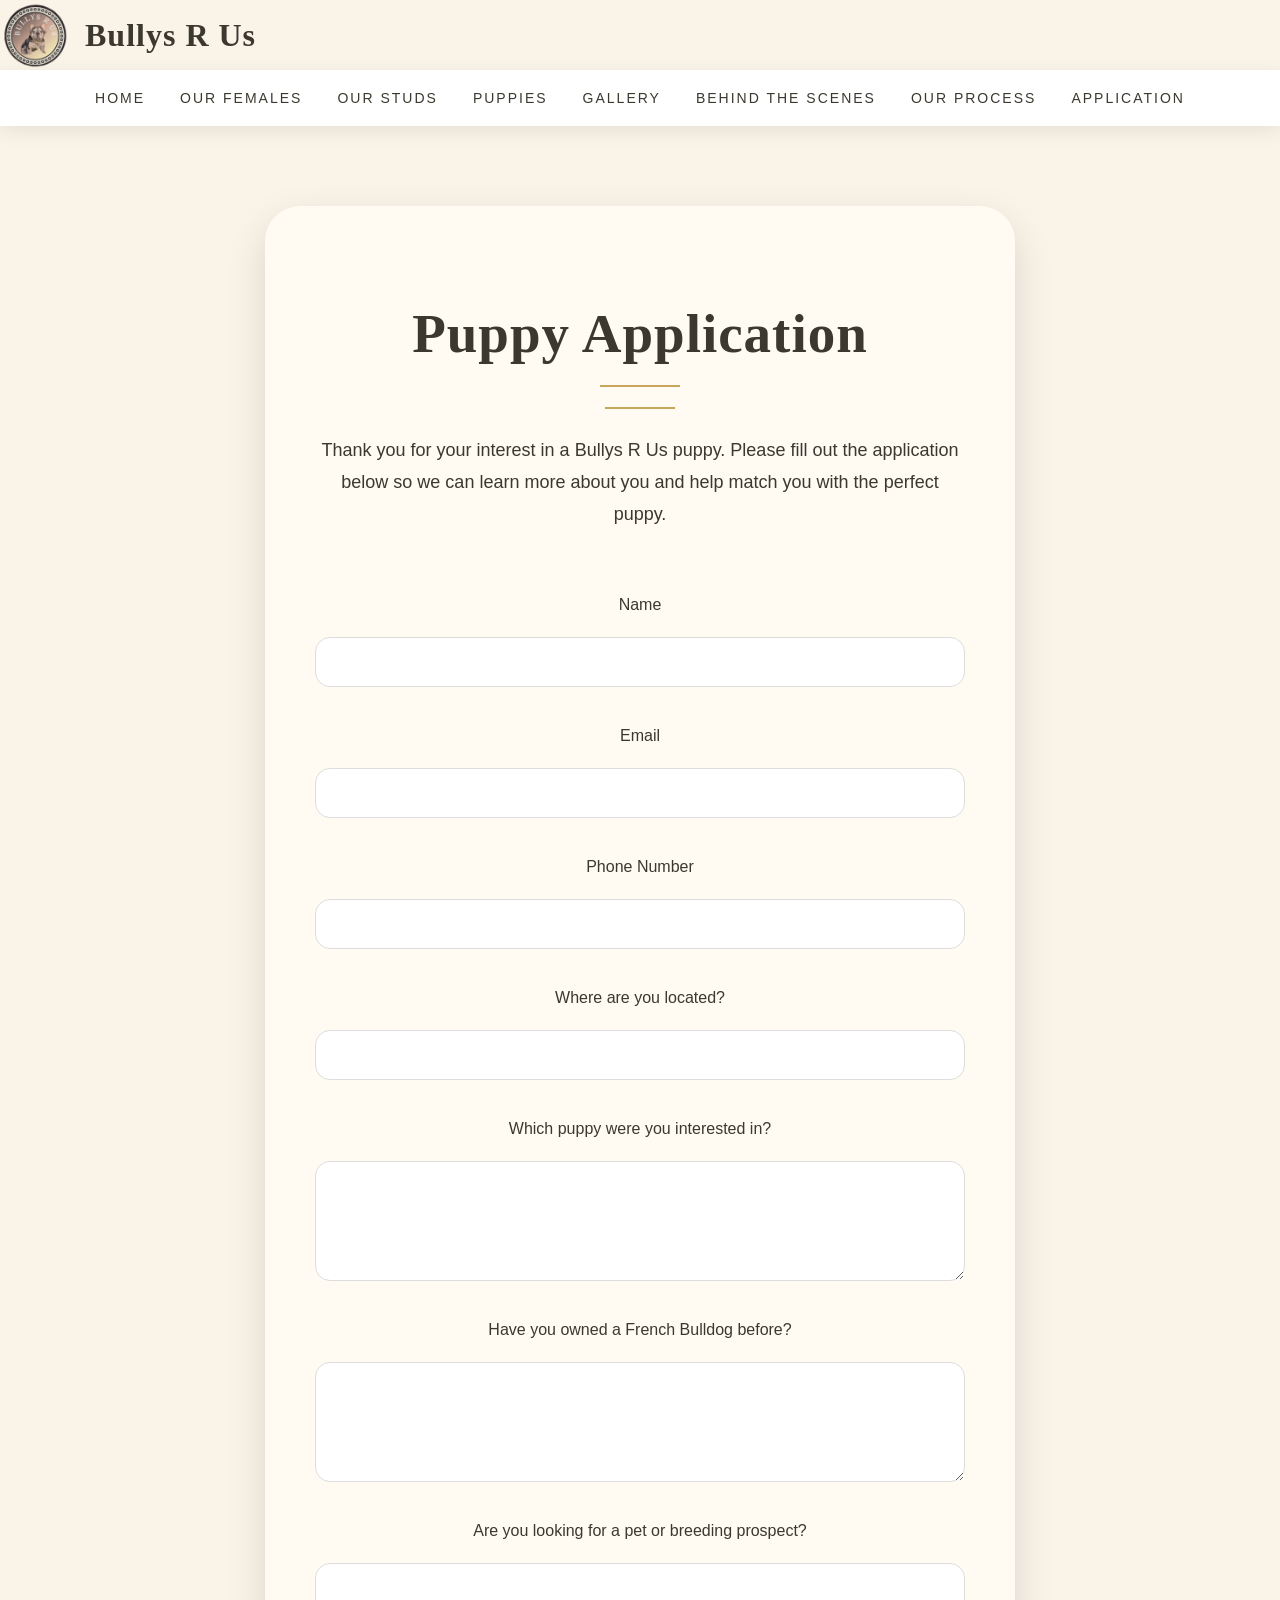
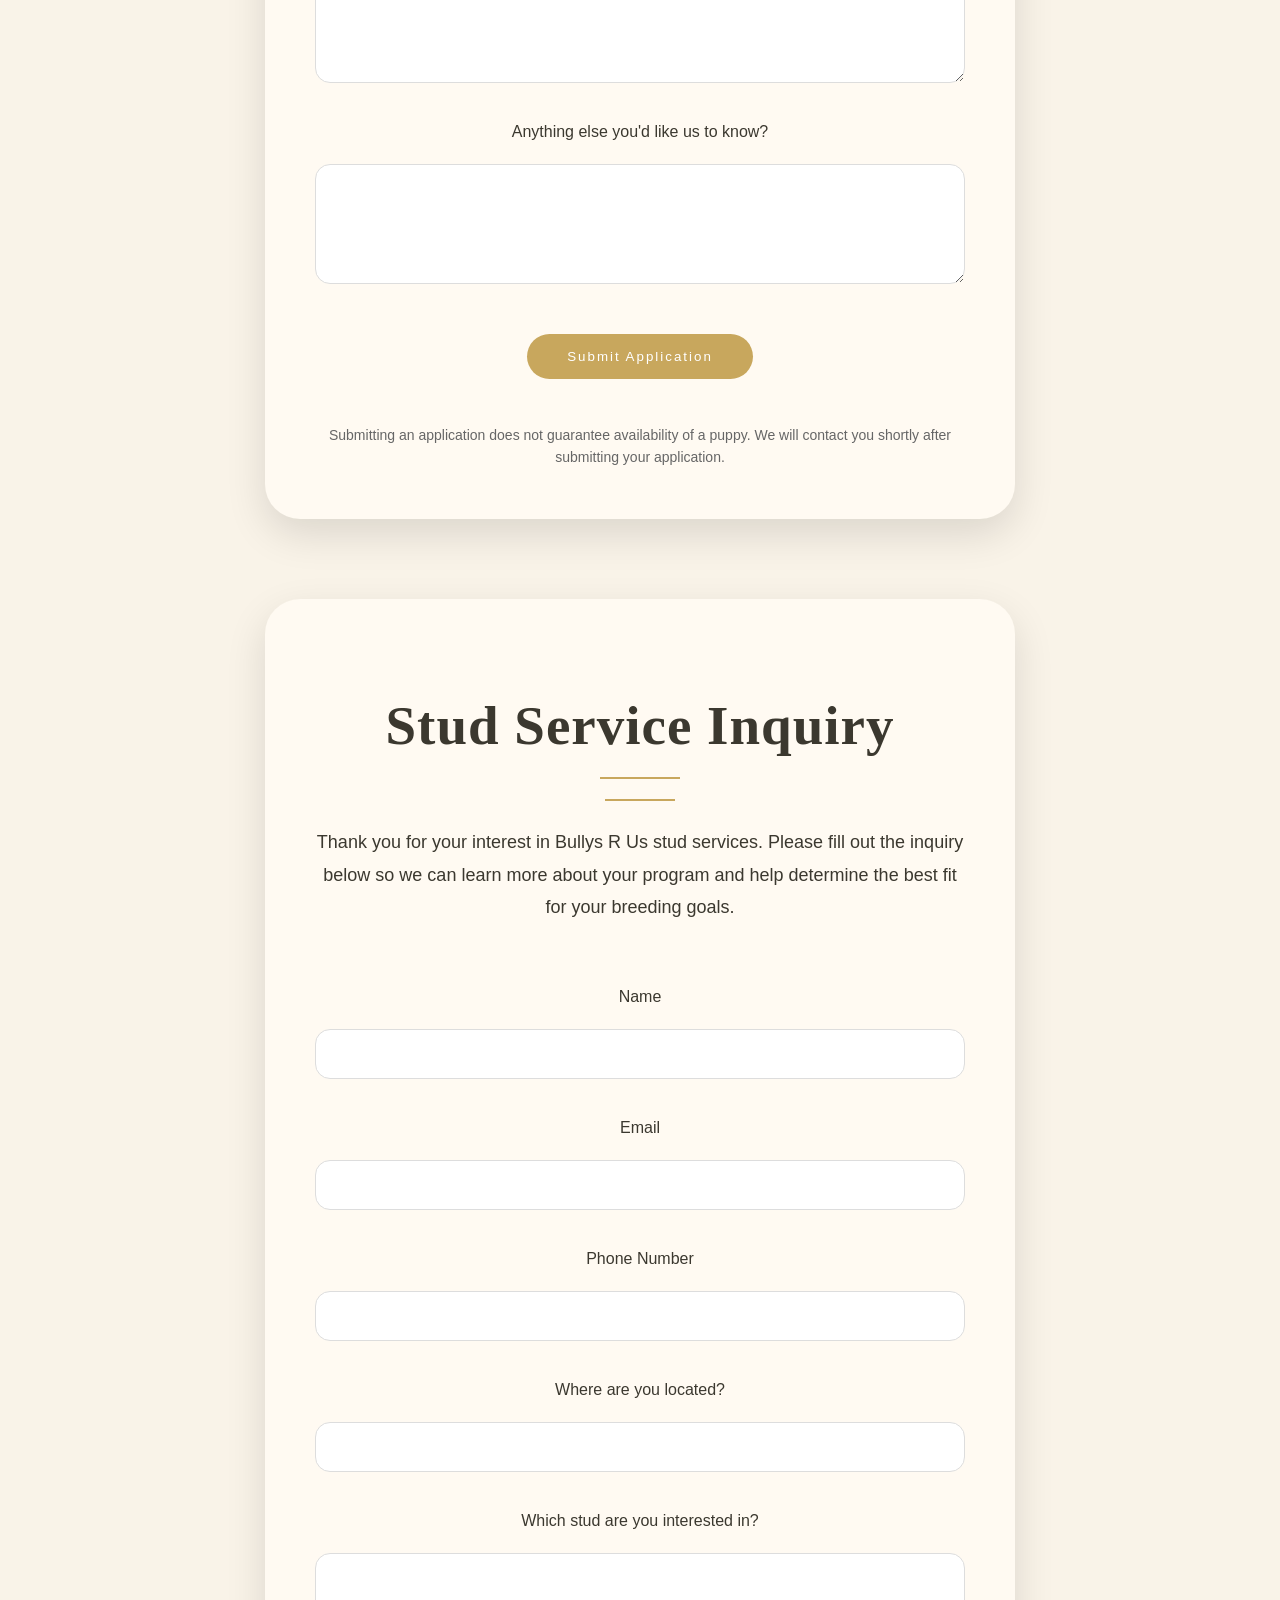
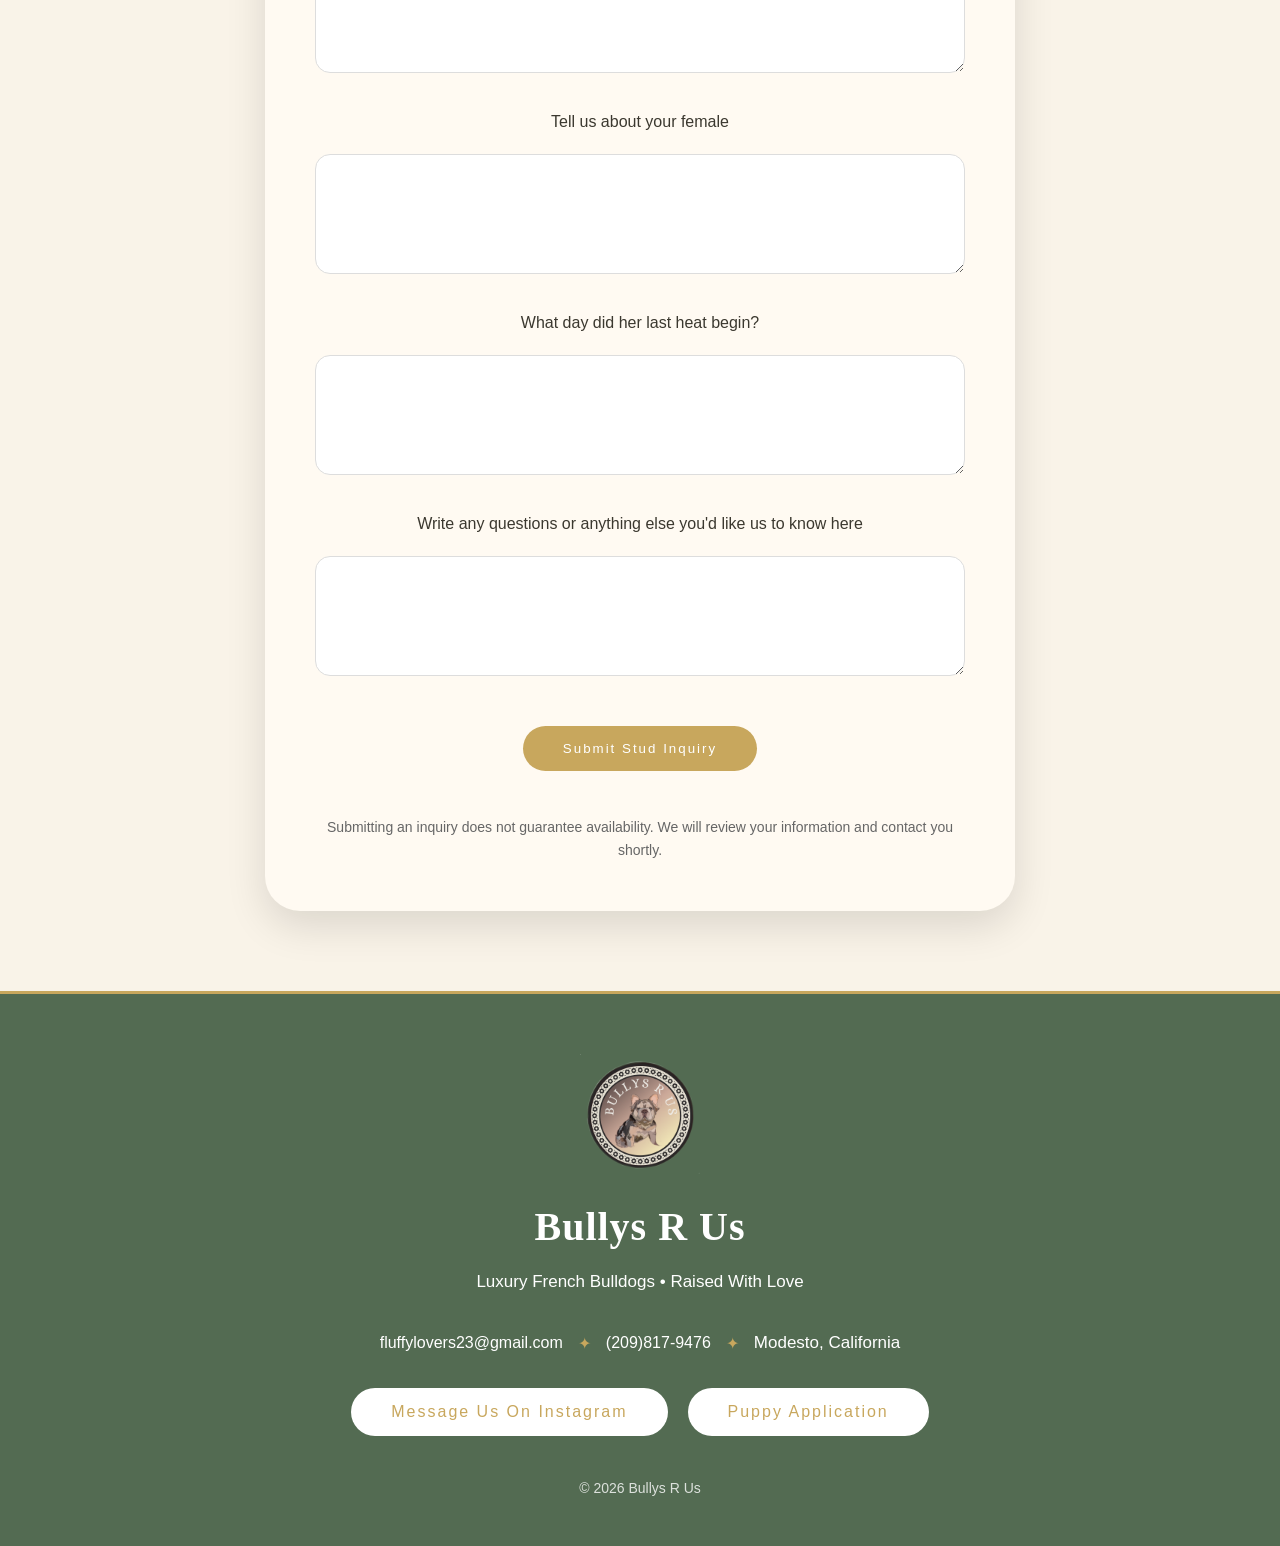
==== commit ef52b7fd: "Update application.html" ====
--- a/application.html
+++ b/application.html
@@ -25,9 +25,11 @@
 <a href="studs.html">Our Studs</a>
 <a href="puppies.html">Puppies</a>
 <a href="gallery.html">Gallery</a>
+<a href="behind.html">Behind The Scenes</a>
 <a href="process.html">Our Process</a>
 <a href="application.html">Application</a>
 </nav>
+
 
 </header>
 
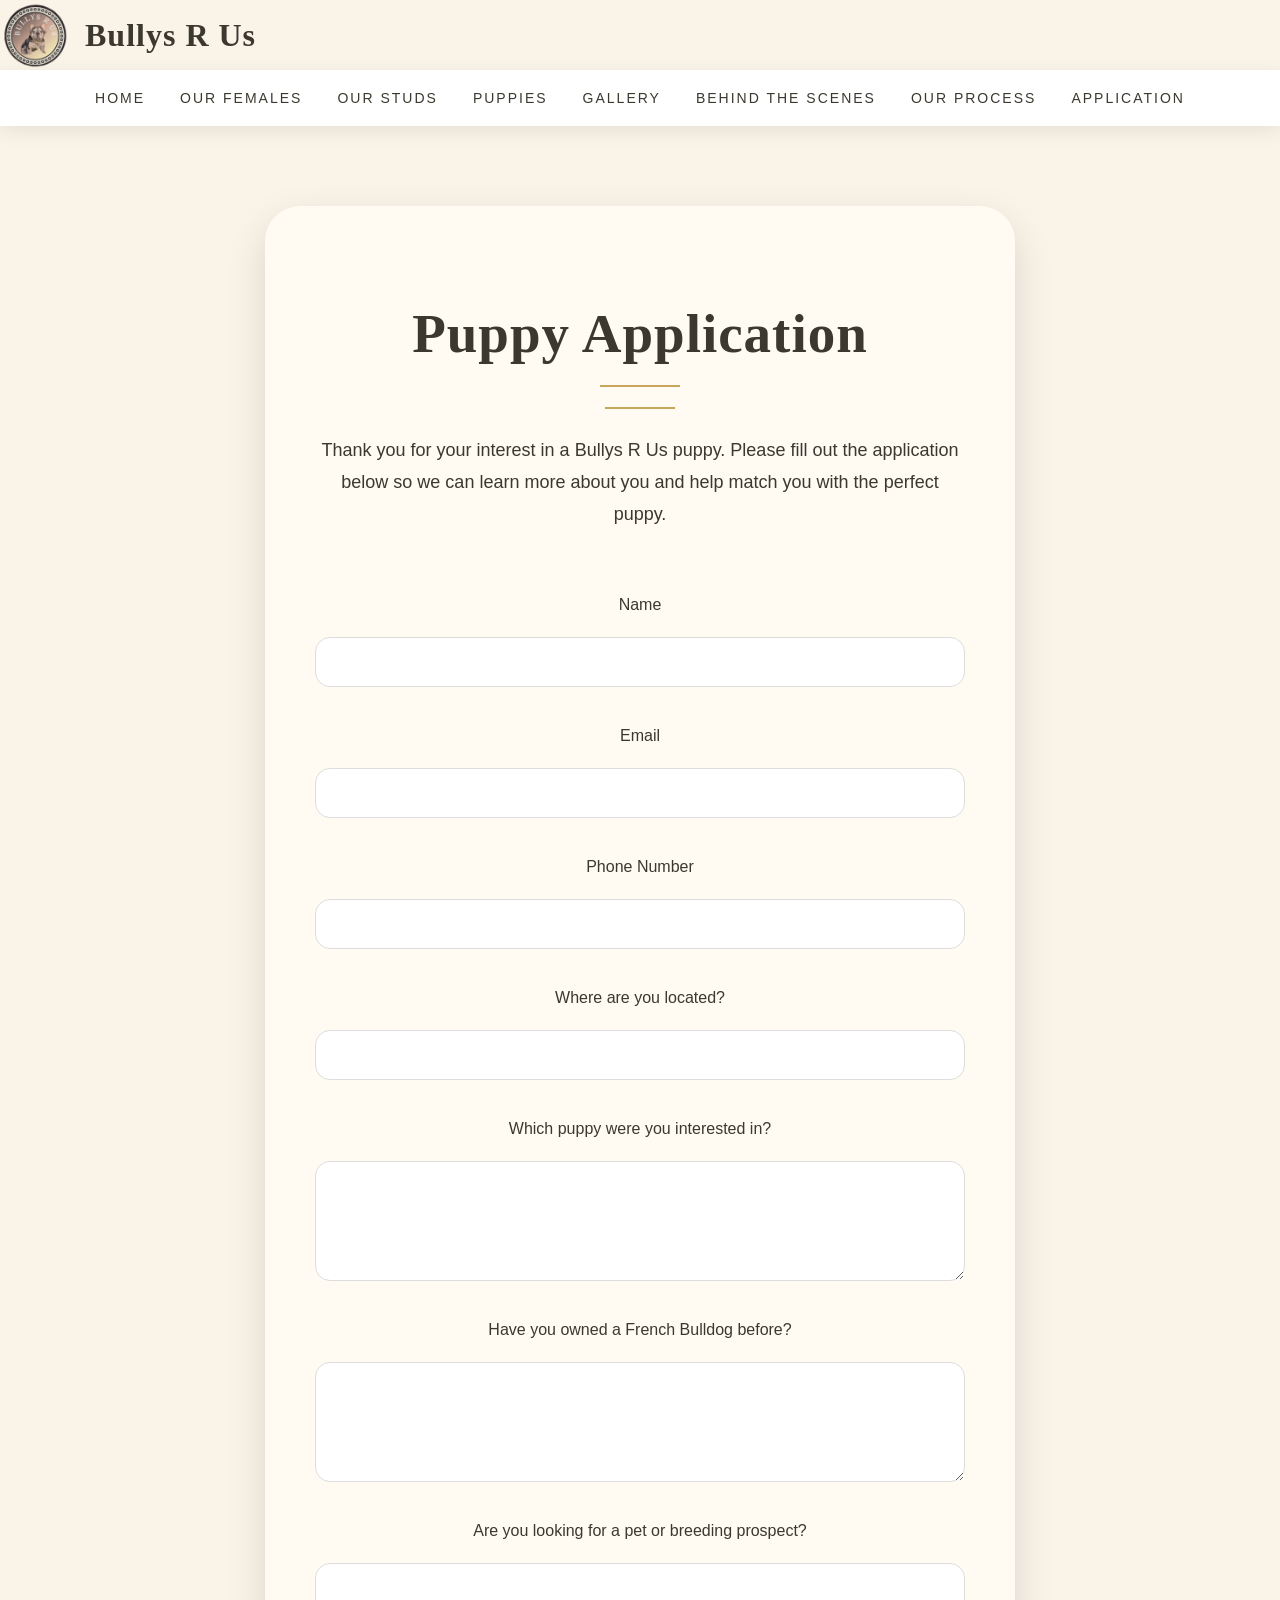
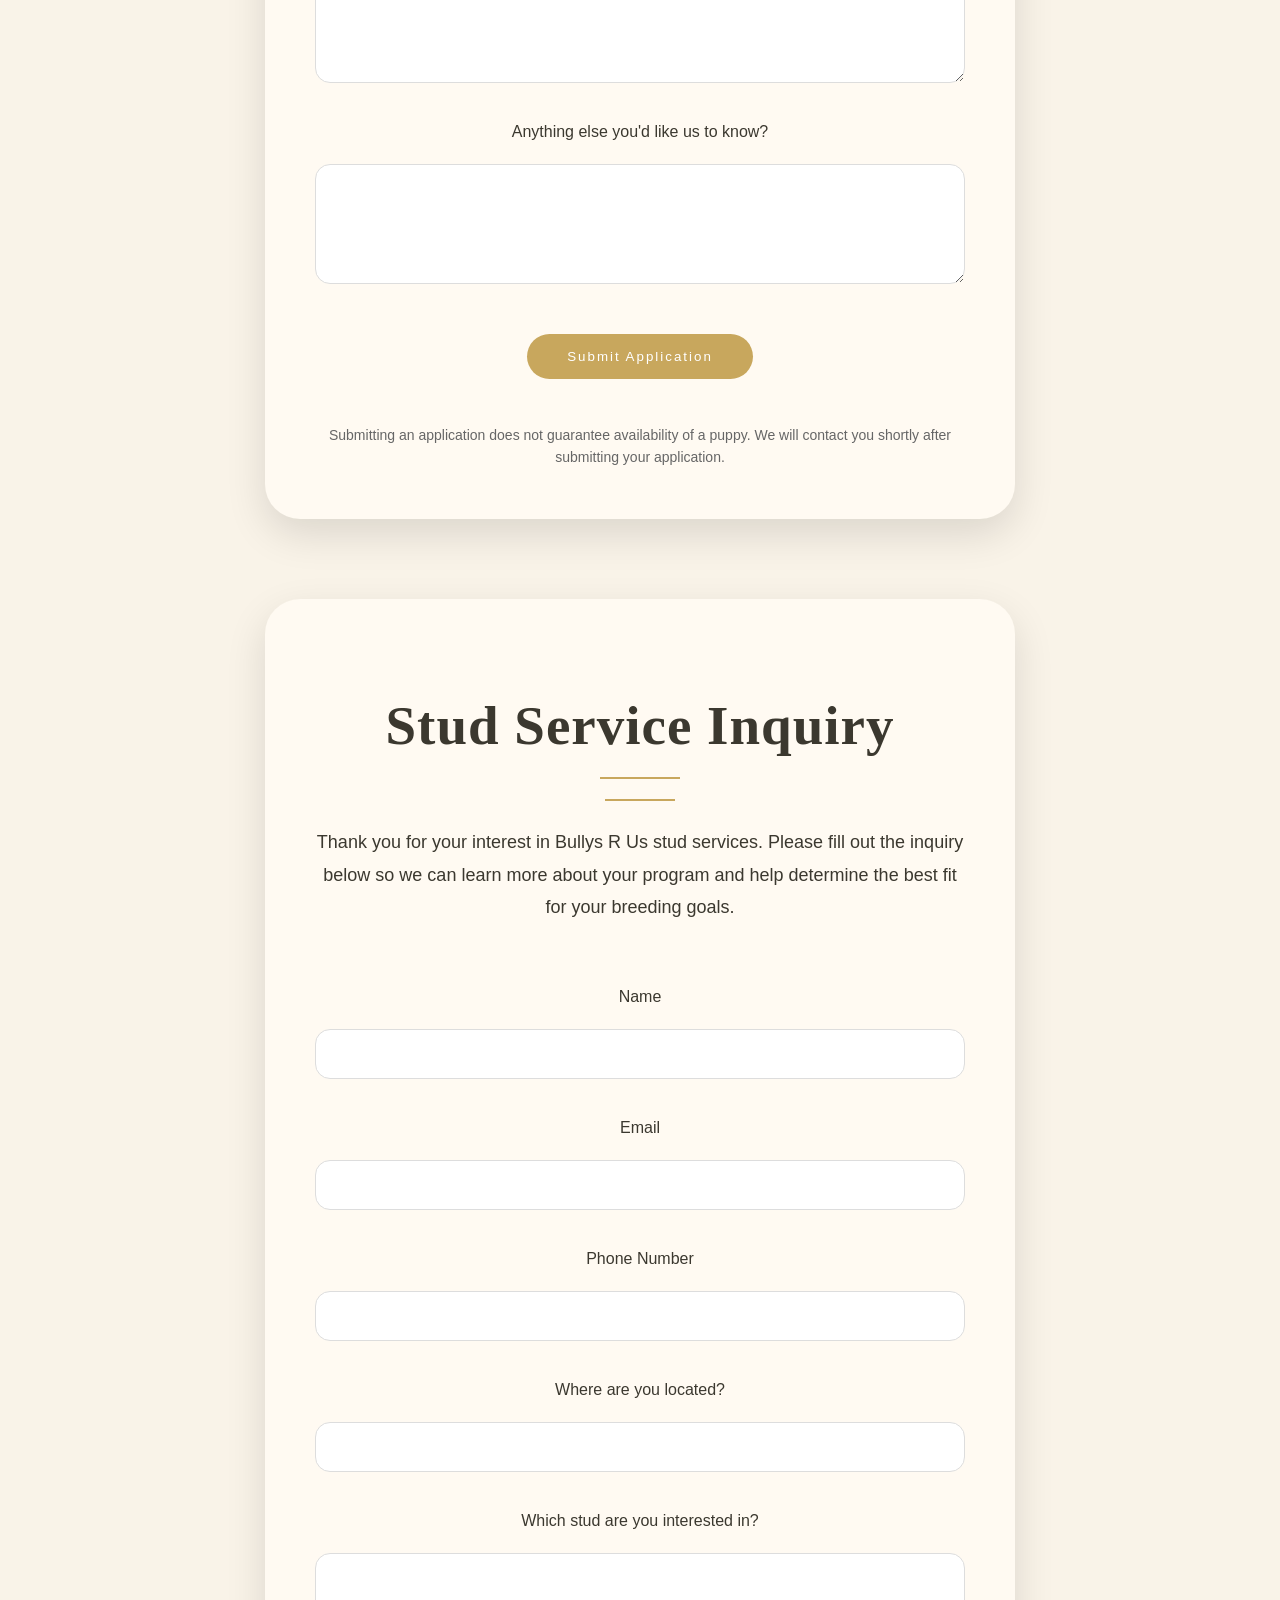
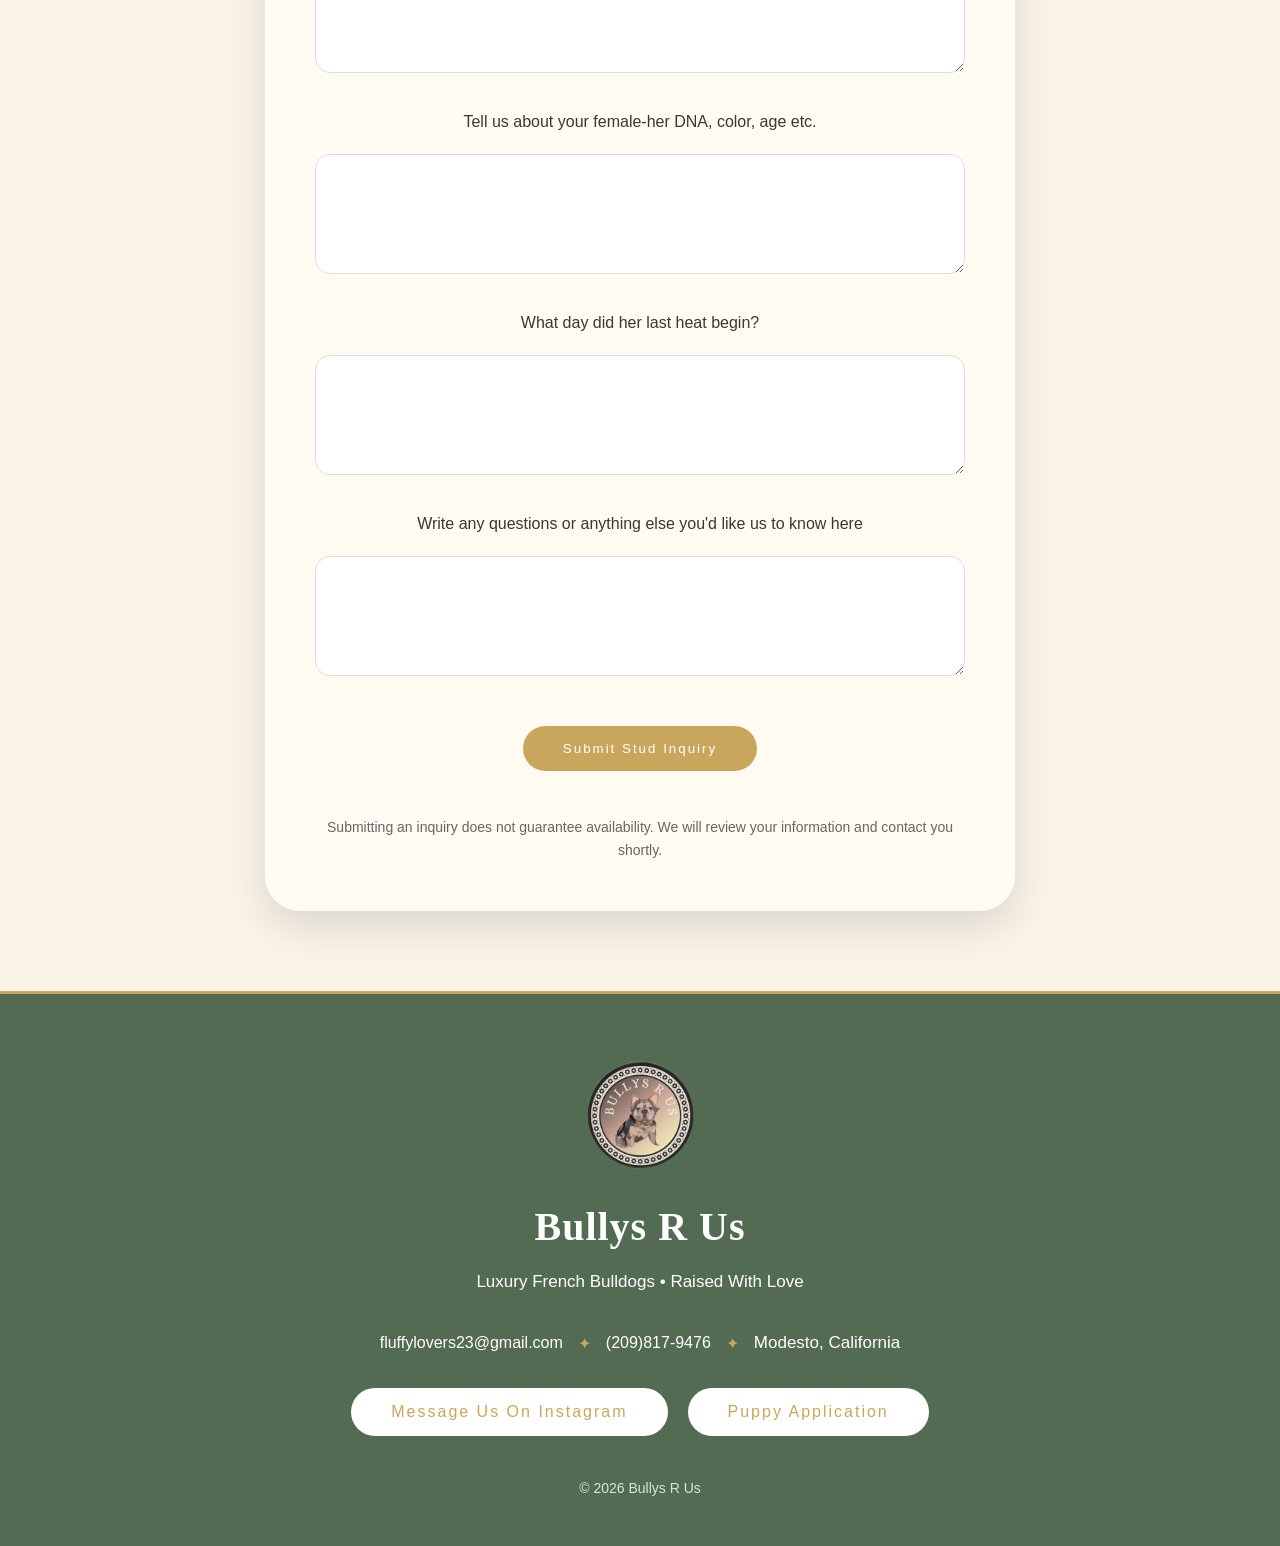
==== commit dbb7ab0a: "Update application.html" ====
--- a/application.html
+++ b/application.html
@@ -131,7 +131,7 @@
 <textarea name="stud"></textarea>
 
 
-<label>Tell us about your female</label>
+<label>Tell us about your female-her DNA, color, age etc. </label>
 <textarea name="female"></textarea>
 
 
--- a/style.css
+++ b/style.css
@@ -1794,3 +1794,45 @@
     margin:30px auto;
     max-width:800px;
 }
+.behind-gallery{
+display:grid;
+grid-template-columns:repeat(auto-fit,minmax(300px,1fr));
+gap:30px;
+margin:40px 0 70px;
+}
+
+.behind-gallery img{
+width:100%;
+height:350px;
+object-fit:cover;
+border-radius:18px;
+box-shadow:0 15px 35px rgba(0,0,0,.12);
+transition:.3s;
+}
+
+.behind-gallery img:hover{
+transform:scale(1.02);
+}
+.behind-page{
+max-width:1100px;
+margin:auto;
+padding:80px 25px;
+}
+
+.behind-section{
+text-align:center;
+margin-bottom:20px;
+}
+
+.behind-section h2{
+font-size:2.2rem;
+margin-bottom:10px;
+}
+
+.behind-section p{
+max-width:850px;
+margin:auto;
+line-height:1.9;
+color:#666;
+font-size:1.05rem;
+}
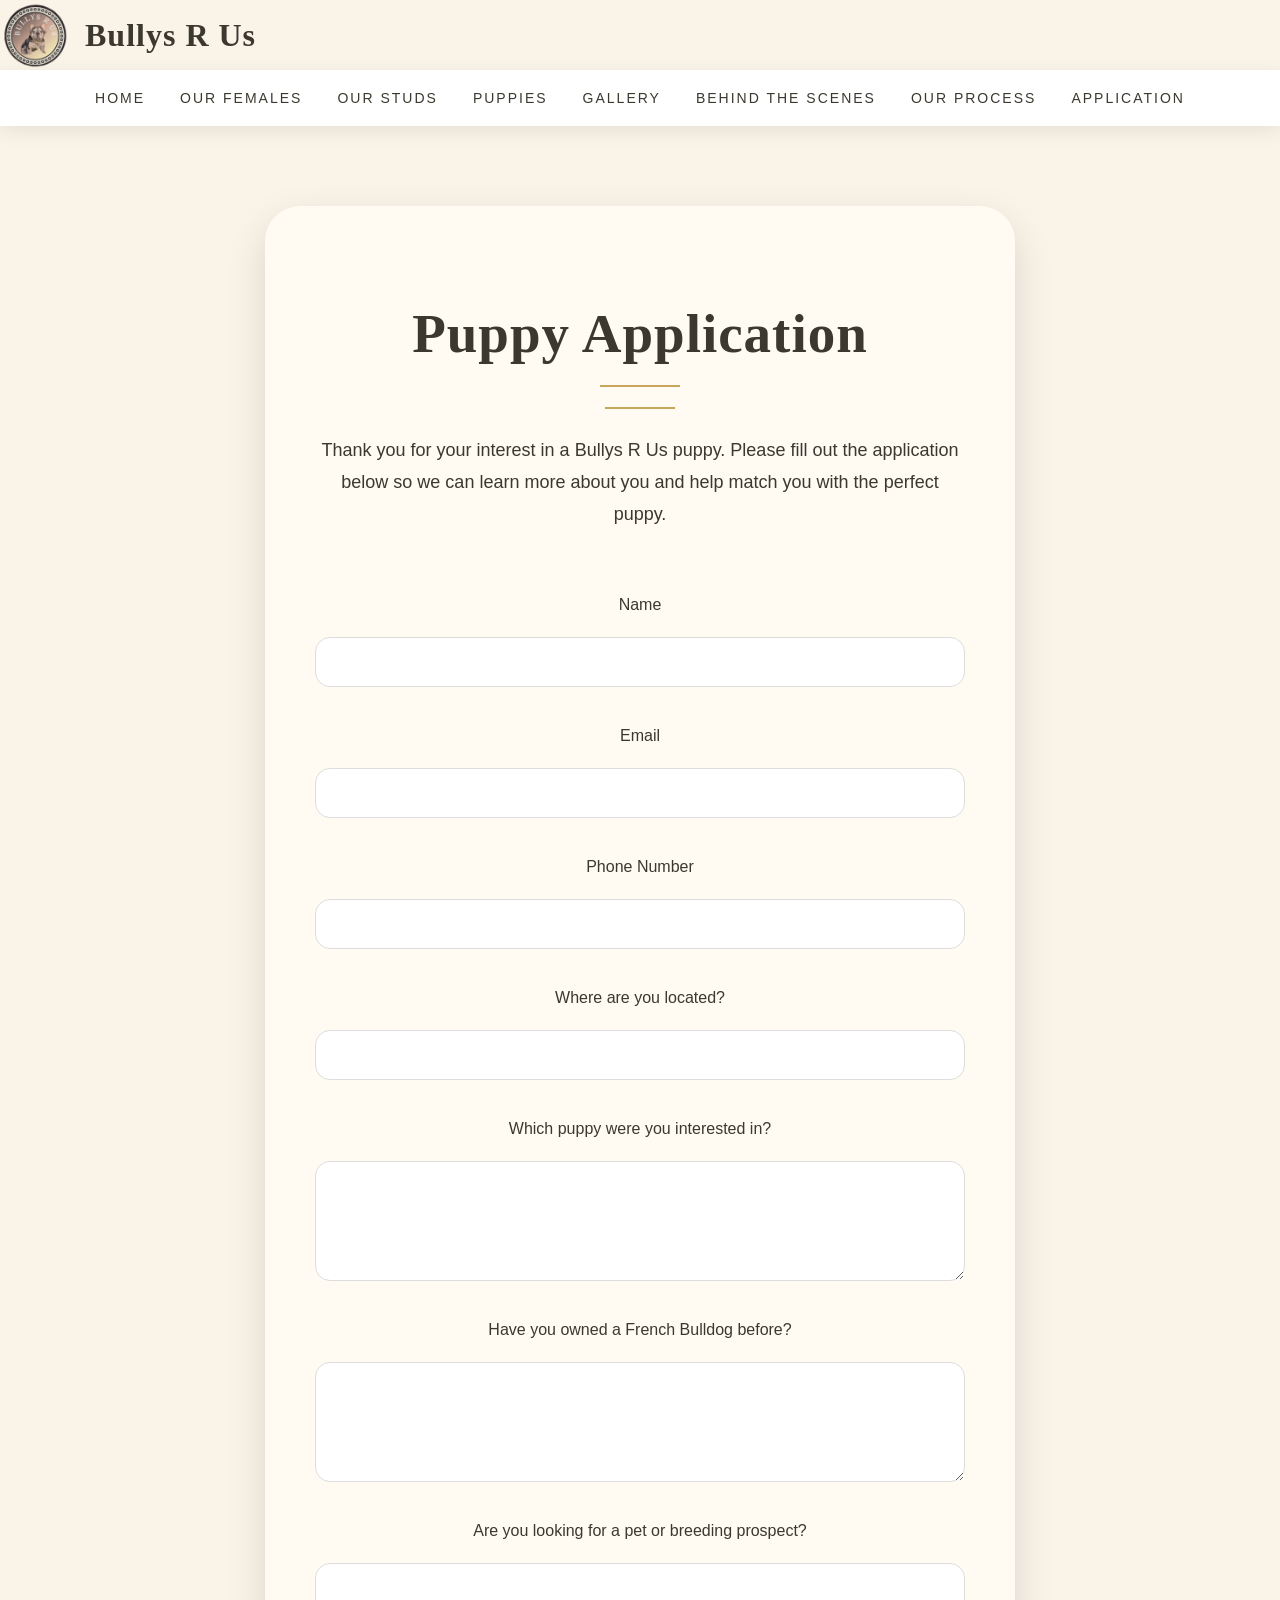
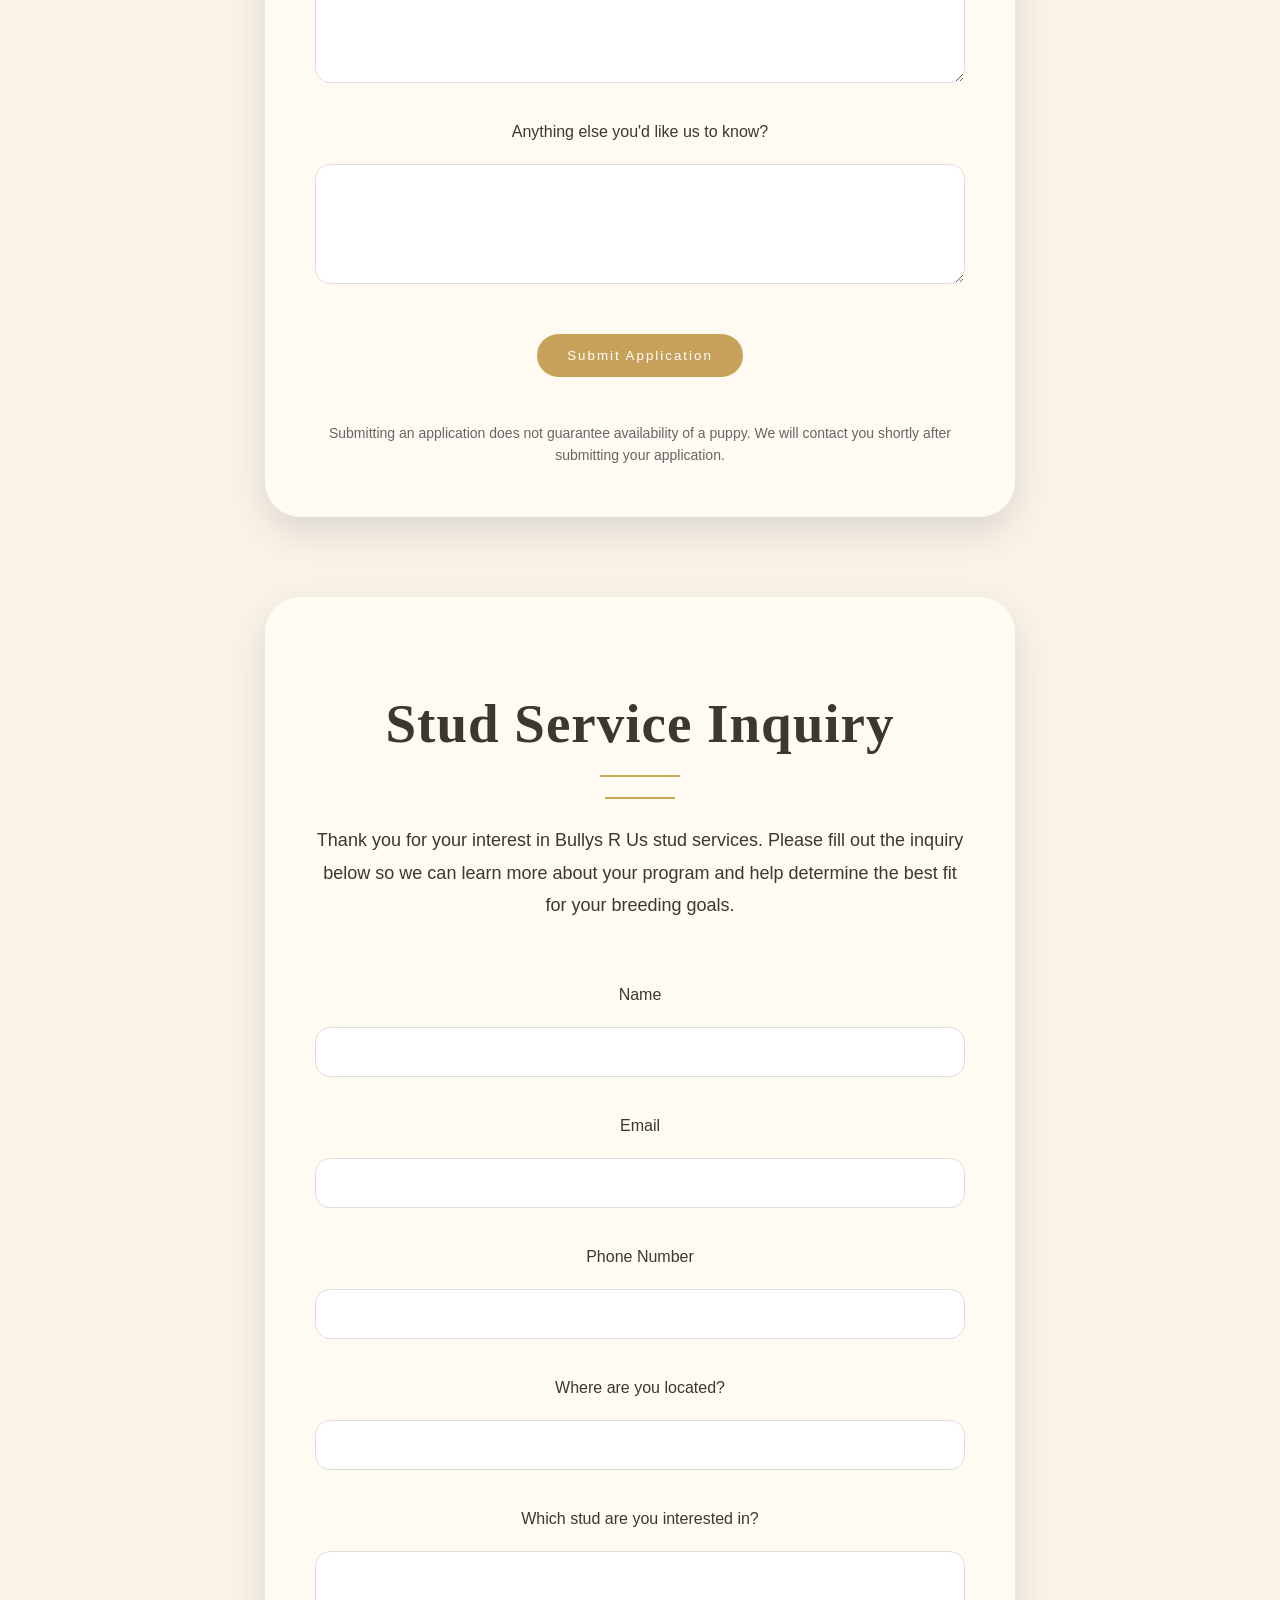
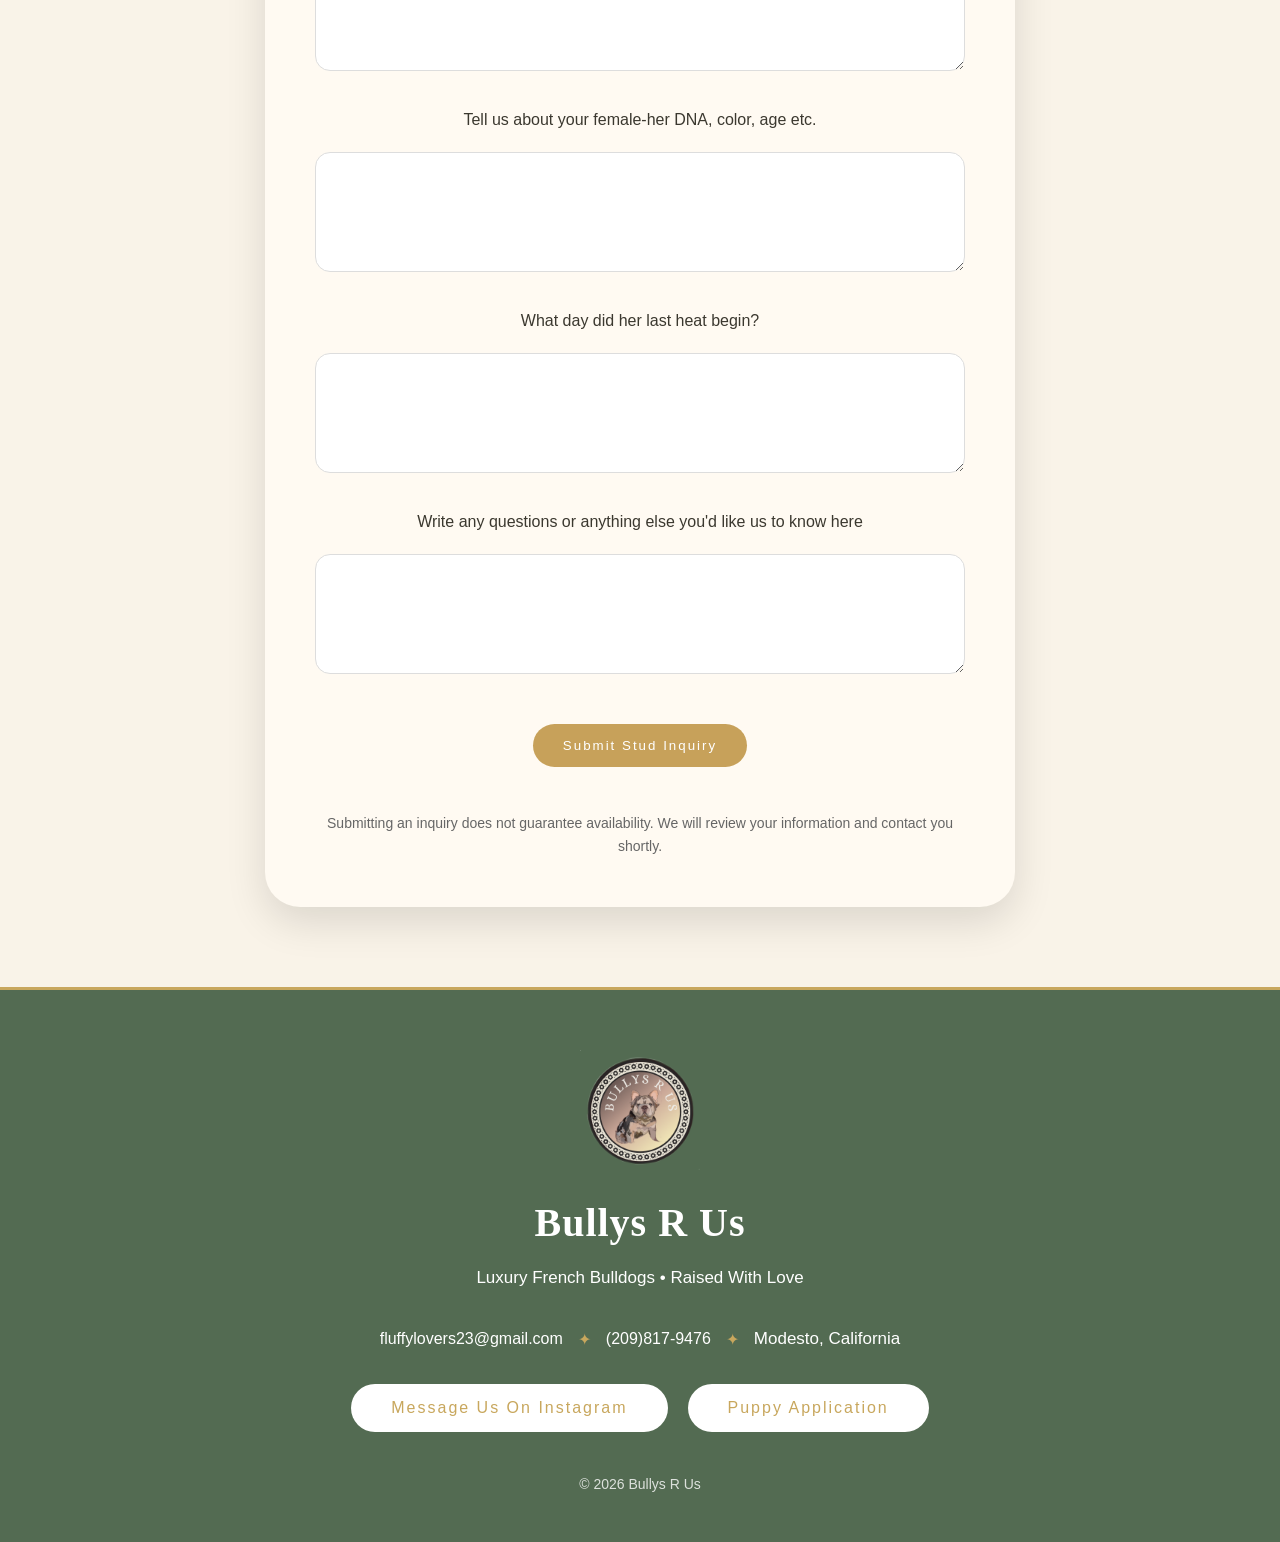
==== commit 339abe1e: "Update application.html" ====
--- a/application.html
+++ b/application.html
@@ -21,7 +21,7 @@
 
 <nav>
 <a href="index.html">Home</a>
-<a href="index.html#dogs">Our Females</a>
+<a href="females.html">Our Females</a>
 <a href="studs.html">Our Studs</a>
 <a href="puppies.html">Puppies</a>
 <a href="gallery.html">Gallery</a>
--- a/style.css
+++ b/style.css
@@ -1836,3 +1836,904 @@
 color:#666;
 font-size:1.05rem;
 }
+.gallery-page{
+
+max-width:1200px;
+
+margin:auto;
+
+padding:80px 25px;
+
+}
+
+
+
+.gallery-page h1{
+
+text-align:center;
+
+font-size:3rem;
+
+margin-bottom:20px;
+
+}
+
+
+
+.gallery-intro{
+
+max-width:760px;
+
+margin:35px auto 70px;
+
+text-align:center;
+
+line-height:1.9;
+
+font-size:1.05rem;
+
+color:#666;
+
+}
+
+
+
+.gallery-category{
+
+margin-bottom:90px;
+
+}
+
+
+
+.gallery-category h2{
+
+text-align:center;
+
+font-size:2rem;
+
+margin-bottom:10px;
+
+}
+
+
+
+.gallery-description{
+
+text-align:center;
+
+color:#777;
+
+max-width:700px;
+
+margin:auto;
+
+margin-bottom:35px;
+
+line-height:1.8;
+
+}
+
+
+.gallery-grid{
+column-count:4;
+column-gap:18px;
+margin-top:35px;
+}
+
+.gallery-grid img{
+width:100%;
+margin-bottom:18px;
+border-radius:18px;
+display:block;
+break-inside:avoid;
+box-shadow:0 12px 35px rgba(0,0,0,.12);
+transition:.35s;
+cursor:pointer;
+}
+
+.gallery-grid img:hover{
+transform:scale(1.02);
+box-shadow:0 20px 45px rgba(0,0,0,.18);
+}
+
+@media(max-width:1000px){
+
+.gallery-grid{
+column-count:3;
+}
+
+}
+
+@media(max-width:700px){
+
+.gallery-grid{
+column-count:2;
+}
+
+}
+
+@media(max-width:500px){
+
+.gallery-grid{
+column-count:1;
+}
+
+}
+
+
+#lightbox{
+
+display:none;
+
+position:fixed;
+
+z-index:9999;
+
+left:0;
+
+top:0;
+
+width:100%;
+
+height:100%;
+
+background:rgba(0,0,0,.92);
+
+justify-content:center;
+
+align-items:center;
+
+}
+
+
+
+#lightbox img{
+
+max-width:90%;
+
+max-height:85%;
+
+border-radius:16px;
+
+}
+
+
+
+#close-lightbox{
+
+position:absolute;
+
+top:30px;
+
+right:40px;
+
+font-size:55px;
+
+color:white;
+
+cursor:pointer;
+
+}
+
+
+
+#prev-image,
+
+#next-image{
+
+position:absolute;
+
+top:50%;
+
+transform:translateY(-50%);
+
+background:white;
+
+border:none;
+
+width:55px;
+
+height:55px;
+
+border-radius:50%;
+
+font-size:30px;
+
+cursor:pointer;
+
+}
+
+
+
+#prev-image{
+
+left:40px;
+
+}
+
+
+
+#next-image{
+
+right:40px;
+
+}
+.gallery-hero {
+
+    height: 550px;
+
+    background:
+    linear-gradient(
+    rgba(0,0,0,.35),
+    rgba(0,0,0,.35)
+    ),
+    url("images/home/IMG_9405.jpeg");
+
+    background-size: cover;
+
+    background-position: center;
+
+    display:flex;
+
+    align-items:center;
+
+    justify-content:center;
+
+    text-align:center;
+
+}
+
+
+
+.gallery-hero-overlay {
+
+    color:white;
+
+    max-width:700px;
+
+    padding:30px;
+
+}
+
+
+
+.gallery-hero h1 {
+
+    font-size:55px;
+
+    margin-bottom:20px;
+
+}
+
+
+
+.gallery-hero p {
+
+    font-size:20px;
+
+}
+
+
+
+.gallery-cards {
+
+    display:grid;
+
+    grid-template-columns:repeat(2,1fr);
+
+    gap:40px;
+
+    max-width:1100px;
+
+    margin:60px auto;
+
+}
+
+
+
+.gallery-card-link {
+
+    background:#fff;
+
+    border-radius:25px;
+
+    overflow:hidden;
+
+    box-shadow:0 10px 30px rgba(0,0,0,.12);
+
+}
+
+
+
+.gallery-card-link img {
+
+    width:100%;
+
+    height:350px;
+
+    object-fit:cover;
+
+}
+
+
+
+.gallery-card-content {
+
+    padding:30px;
+
+    text-align:center;
+
+}
+
+
+
+.gallery-card-content h2 {
+
+    color:#6f846b;
+
+    font-size:32px;
+
+}
+
+
+
+.gold-button {
+
+    display:inline-block;
+
+    background:#c7a15a;
+
+    color:white;
+
+    padding:14px 30px;
+
+    border-radius:30px;
+
+    text-decoration:none;
+
+    margin-top:15px;
+
+}
+
+
+
+.gold-button:hover {
+
+    opacity:.8;
+
+}
+
+
+
+
+@media(max-width:768px){
+
+.gallery-cards{
+
+grid-template-columns:1fr;
+
+}
+
+
+.gallery-hero h1{
+
+font-size:38px;
+
+}
+
+}
+/* ==========================
+   FEMALES PAGE
+========================== */
+
+
+/* HERO */
+
+.female-hero {
+
+    height: 550px;
+
+    background:
+    linear-gradient(
+        rgba(0,0,0,0.35),
+        rgba(0,0,0,0.35)
+    ),
+    url("images/females/IMG_2981.jpeg");
+
+    background-size: cover;
+
+    background-position: center;
+
+    display:flex;
+
+    align-items:center;
+
+    justify-content:center;
+
+    text-align:center;
+
+}
+
+
+
+.female-hero-overlay {
+
+    color:white;
+
+    max-width:700px;
+
+    padding:30px;
+
+}
+
+
+
+.female-hero h1 {
+
+    font-size:55px;
+
+    margin-bottom:20px;
+
+}
+
+
+
+.female-hero p {
+
+    font-size:20px;
+
+    line-height:1.6;
+
+}
+
+
+
+
+
+/* PAGE TITLE */
+
+
+.female-page {
+
+    padding:70px 8%;
+
+    text-align:center;
+
+}
+
+
+
+.female-page > h2 {
+
+    font-size:42px;
+
+    color:#6f846b;
+
+}
+
+
+
+
+/* ==========================
+   LUXURY FEMALE CARDS
+========================== */
+
+
+.female-cards {
+
+    display:grid;
+
+    grid-template-columns:repeat(4, 1fr);
+
+    gap:35px;
+
+    max-width:1200px;
+
+    margin:60px auto;
+
+}
+
+
+
+.female-card {
+
+    background:#faf7f0;
+
+    border:1px solid rgba(199,161,90,.45);
+
+    border-radius:28px;
+
+    overflow:hidden;
+
+    text-decoration:none;
+
+    color:#333;
+
+    box-shadow:0 15px 35px rgba(0,0,0,.12);
+
+    transition:all .4s ease;
+
+    position:relative;
+
+}
+
+
+
+.female-card:hover {
+
+    transform:translateY(-12px);
+
+    box-shadow:0 25px 45px rgba(0,0,0,.18);
+
+}
+
+
+
+
+
+.female-card img {
+
+    width:100%;
+
+    height:380px;
+
+    object-fit:cover;
+
+    display:block;
+
+}
+
+
+
+
+
+.female-card h3 {
+
+    font-family:serif;
+
+    font-size:32px;
+
+    color:#6f846b;
+
+    margin:25px 15px 8px;
+
+}
+
+
+
+
+
+.female-card p {
+
+    font-size:15px;
+
+    padding:0 25px;
+
+    line-height:1.6;
+
+    color:#555;
+
+    min-height:50px;
+
+}
+
+
+
+
+
+.female-card span {
+
+    display:inline-block;
+
+    margin:15px 0 25px;
+
+    padding:10px 25px;
+
+    border-radius:30px;
+
+    background:#c7a15a;
+
+    color:white;
+
+    font-size:14px;
+
+    letter-spacing:1px;
+
+}
+
+
+
+
+
+.female-card::before {
+
+    content:"";
+
+    position:absolute;
+
+    top:15px;
+
+    left:15px;
+
+    right:15px;
+
+    bottom:15px;
+
+    border:1px solid rgba(255,255,255,.5);
+
+    border-radius:20px;
+
+    pointer-events:none;
+
+}
+
+
+
+
+
+@media(max-width:1000px){
+
+    .female-cards {
+
+        grid-template-columns:repeat(2,1fr);
+
+    }
+
+}
+
+
+
+@media(max-width:600px){
+
+    .female-cards {
+
+        grid-template-columns:1fr;
+
+    }
+
+
+    .female-card img {
+
+        height:420px;
+
+    }
+
+}
+
+/* PROFILE SECTIONS */
+
+
+.female-profile {
+
+    max-width:1100px;
+
+    margin:100px auto;
+
+    padding:50px 30px;
+
+    text-align:center;
+
+}
+
+
+
+.female-profile h2 {
+
+    font-size:45px;
+
+    color:#6f846b;
+
+}
+
+
+
+.female-profile h3 {
+
+    font-size:24px;
+
+    color:#c7a15a;
+
+}
+
+
+
+
+
+.female-info {
+
+    max-width:800px;
+
+    margin:40px auto;
+
+    text-align:left;
+
+    line-height:1.8;
+
+}
+
+
+
+
+
+.female-info strong {
+
+    color:#6f846b;
+
+}
+
+
+
+
+
+.female-divider {
+
+    height:2px;
+
+    width:80%;
+
+    background:#c7a15a;
+
+    margin:0 auto 60px;
+
+}
+
+
+
+
+
+
+/* EXISTING CAROUSEL FIX */
+
+.female-profile .carousel {
+
+    max-width:800px;
+
+    margin:40px auto;
+
+}
+
+
+
+
+.female-profile .carousel-image {
+
+    border-radius:20px;
+
+}
+
+
+
+
+
+/* MOBILE */
+
+
+@media(max-width:900px){
+
+
+.female-cards {
+
+    grid-template-columns:repeat(2,1fr);
+
+}
+
+
+.female-hero h1 {
+
+    font-size:38px;
+
+}
+
+
+}
+
+
+
+
+@media(max-width:600px){
+
+
+.female-cards {
+
+    grid-template-columns:1fr;
+
+}
+
+
+
+.female-profile {
+
+    padding:30px 15px;
+
+}
+
+
+
+.female-profile h2 {
+
+    font-size:35px;
+
+}
+
+
+
+}
+/* Fade Animation */
+
+.fade-section {
+
+    opacity:0;
+
+    transform:translateY(30px);
+
+    transition:all .8s ease;
+
+}
+
+
+.fade-section.visible {
+
+    opacity:1;
+
+    transform:translateY(0);
+
+}
+.female-info {
+
+    background:#faf7f0;
+
+    border-radius:25px;
+
+    padding:40px;
+
+    margin:40px auto;
+
+    max-width:850px;
+
+    box-shadow:0 10px 30px rgba(0,0,0,.08);
+
+    border:1px solid rgba(199,161,90,.35);
+
+}
+
+
+.female-info h3 {
+
+    color:#6f846b;
+
+    font-size:28px;
+
+    text-align:center;
+
+    margin-bottom:25px;
+
+}
+
+
+.female-info p {
+
+    line-height:1.8;
+
+    color:#555;
+
+}
+/* ==========================
+   STUDS HERO
+========================== */
+
+
+.stud-hero {
+
+    background:
+    linear-gradient(
+        rgba(0,0,0,.35),
+        rgba(0,0,0,.35)
+    ),
+    url("images/hero.jpg");
+
+    background-size:cover;
+
+    background-position:center;
+
+}
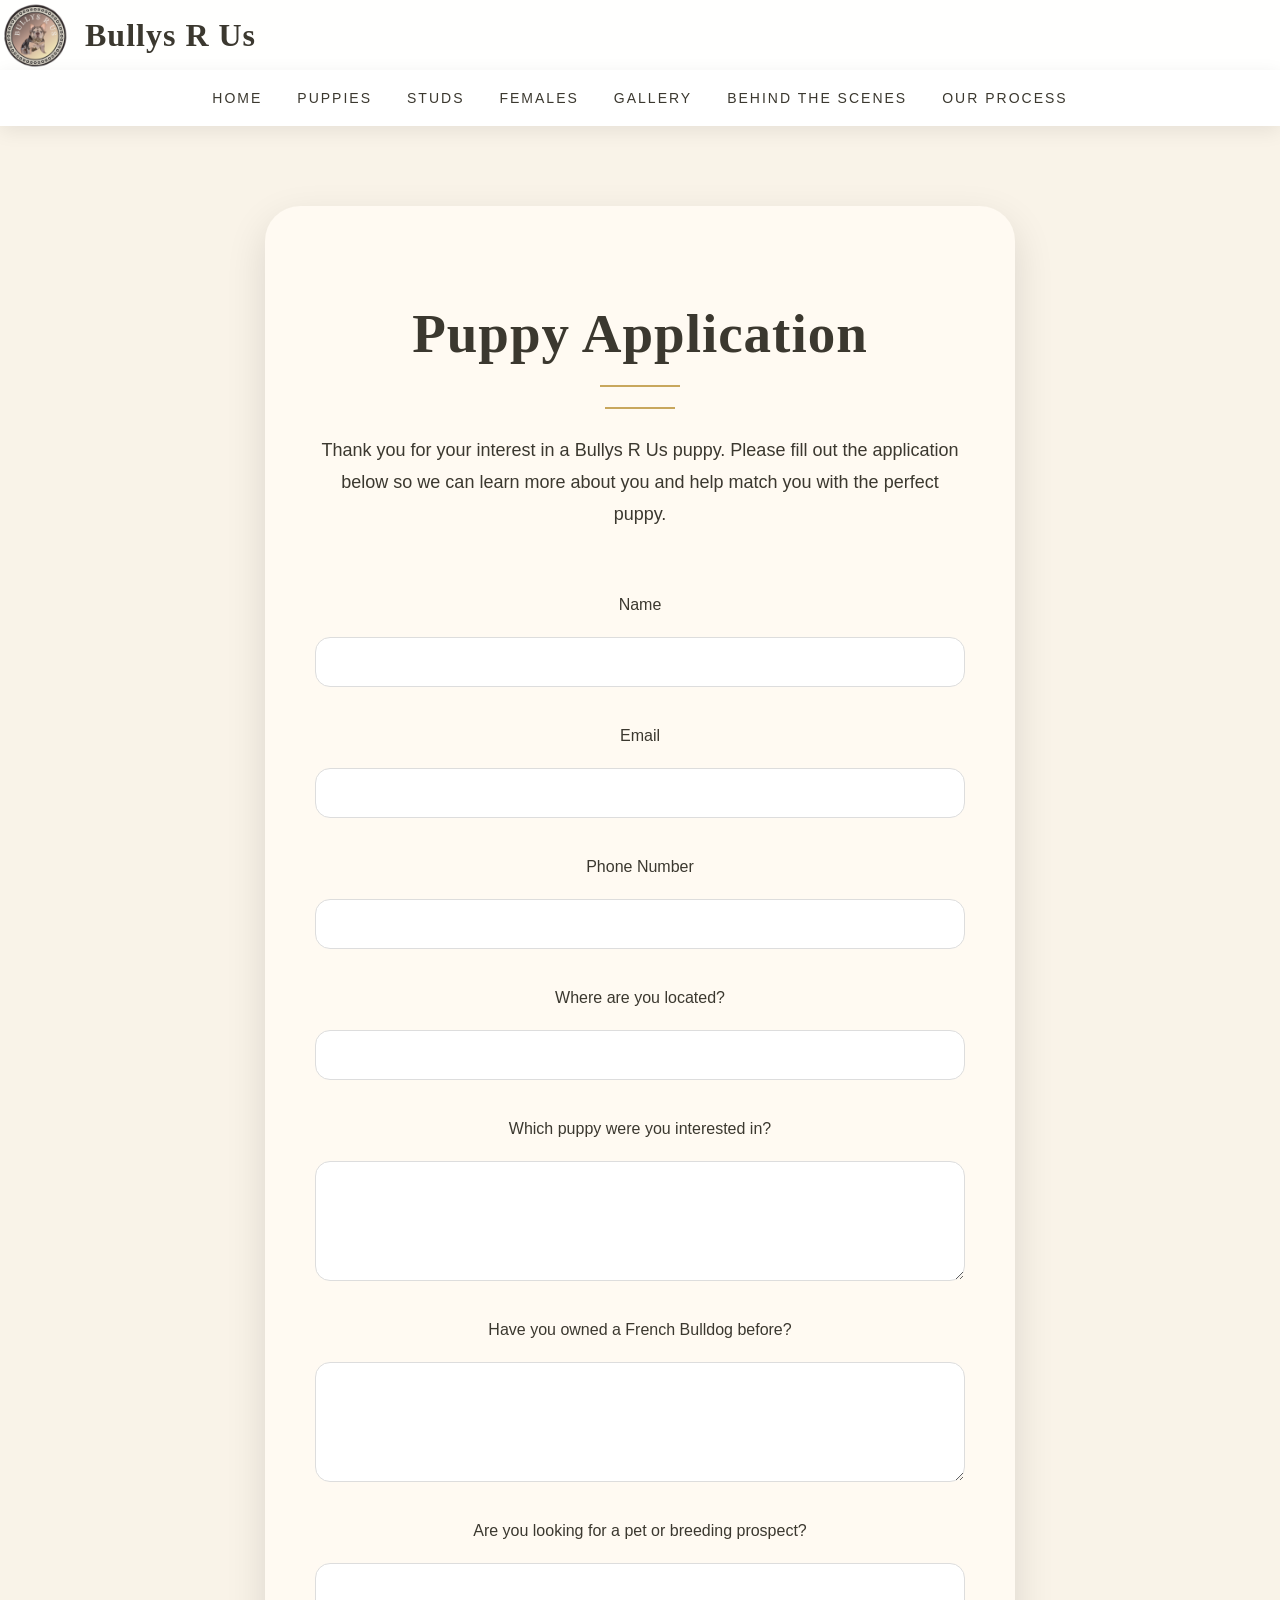
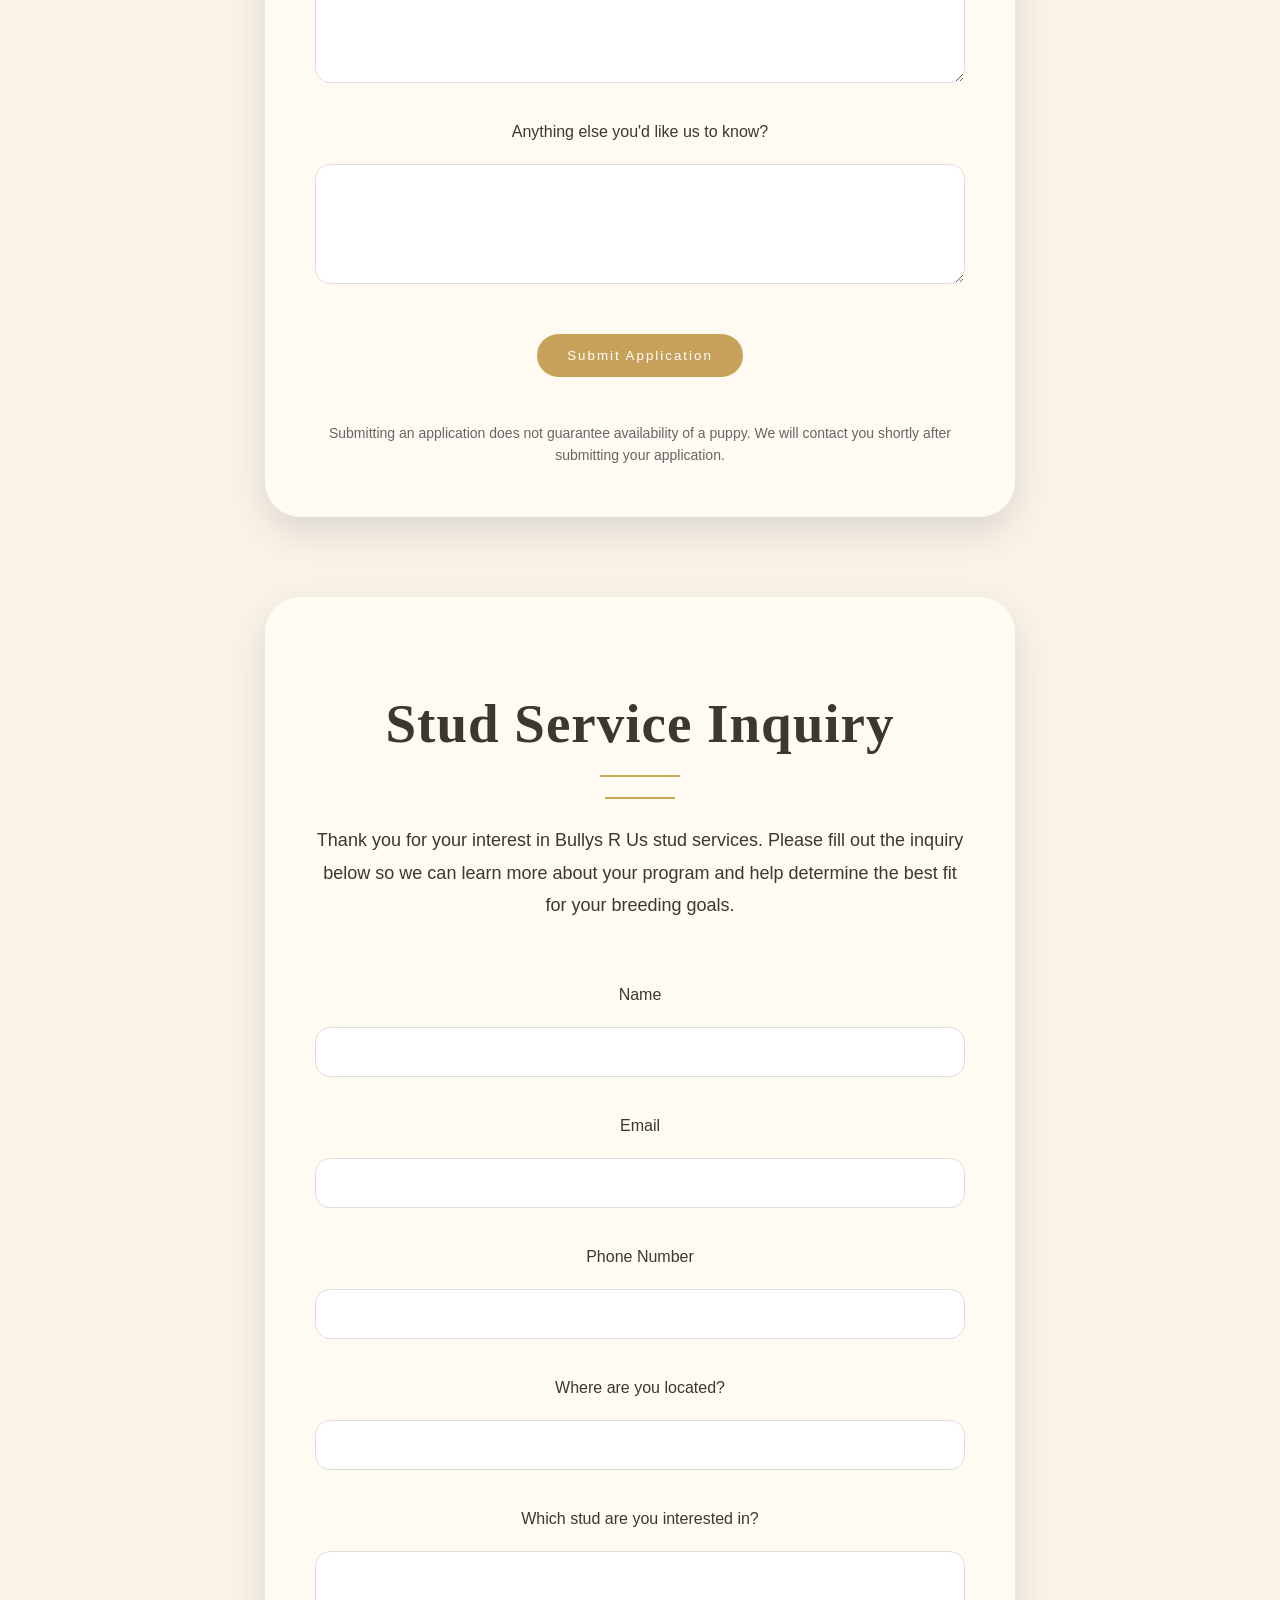
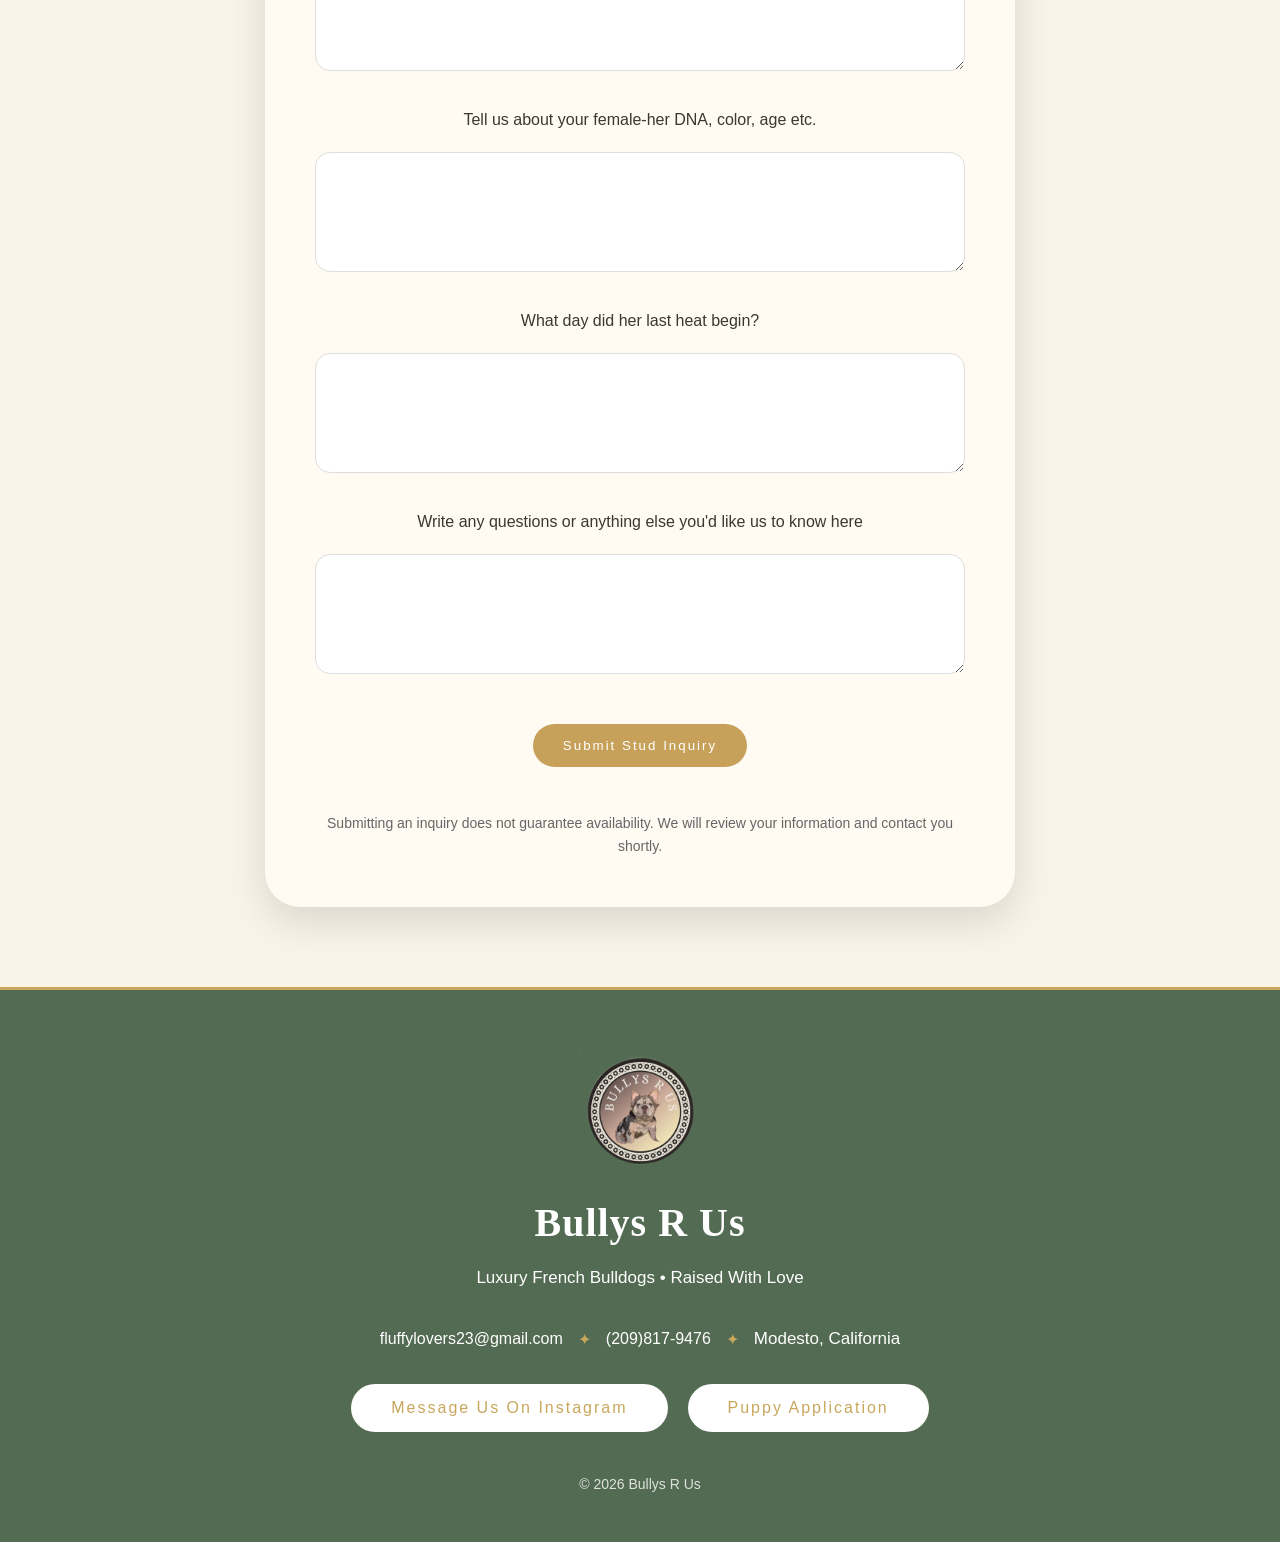
==== commit 5ad959ac: "Update application.html" ====
--- a/application.html
+++ b/application.html
@@ -21,13 +21,12 @@
 
 <nav>
 <a href="index.html">Home</a>
-<a href="females.html">Our Females</a>
-<a href="studs.html">Our Studs</a>
 <a href="puppies.html">Puppies</a>
+<a href="studs.html">Studs</a>
+<a href="females.html">Females</a>
 <a href="gallery.html">Gallery</a>
 <a href="behind.html">Behind The Scenes</a>
 <a href="process.html">Our Process</a>
-<a href="application.html">Application</a>
 </nav>
 
 
--- a/style.css
+++ b/style.css
@@ -93,27 +93,16 @@
 
 
 .hero {
-
-height: 100vh;
-
-background-image: url("images/hero.jpg");
-
-background-size: cover;
-
-background-position: center;
-
-position: relative;
-
-display: flex;
-
-align-items: center;
-
-justify-content: center;
-
-text-align: center;
-
-}
-
+height:650px;
+background-image:url("images/hero.jpg");
+background-size:contain;
+background-position:center;
+position:relative;
+display:flex;
+align-items:center;
+justify-content:center;
+text-align:center;
+}
 
 
 .overlay {
@@ -144,7 +133,7 @@
 
 .logo {
 
-width: 180px;
+width: 140px;
 
 margin-bottom: 20px;
 
@@ -154,7 +143,7 @@
 
 .hero h1 {
 
-font-size: 90px;
+font-size: 70px;
 
 margin: 0;
 
@@ -234,10 +223,6 @@
 
 gap:35px;
 
-position:sticky;
-
-top:0;
-
 z-index:10;
 
 box-shadow:0 5px 20px rgba(0,0,0,.08);
@@ -272,7 +257,14 @@
 
 
 
-
+nav {
+    position: sticky;
+    top: 0;
+    z-index: 1000;
+    background: rgba(255,255,255,0.95);
+    backdrop-filter: blur(10px);
+    box-shadow: 0 5px 20px rgba(0,0,0,.08);
+}
 
 
 /* SECTIONS */
@@ -301,6 +293,7 @@
 background:var(--blue);
 
 }
+
 /* =========================
    DOG CARDS
    ========================= */
@@ -732,116 +725,71 @@
 
 
 
-/* Mobile Layout */
-
+/* Desktop-style Mobile Layout */
 
 @media(max-width:768px){
 
-
 .hero {
-
-height:85vh;
-
-}
-
-
+    min-height:650px;
+}
 
 .hero h1 {
-
-font-size:55px;
-
-}
-
-
+    font-size:70px;
+}
 
 .hero h2 {
-
-font-size:28px;
-
-}
-
-
+    font-size:34px;
+}
 
 .hero p {
-
-font-size:16px;
-
-}
-
-
+    font-size:18px;
+}
 
 .logo {
-
-width:130px;
-
-}
-
-
-
-
+    width:160px;
+}
+
+
+/* keep nav closer to desktop */
 nav {
-
-flex-direction:column;
-
-gap:15px;
-
-}
-
-
-
+    flex-direction:row;
+    overflow-x:auto;
+    white-space:nowrap;
+    gap:25px;
+}
+
+
+/* keep luxury spacing */
 section {
-
-padding:60px 25px;
-
-}
-
-
+    padding:80px 40px;
+}
 
 h2 {
-
-font-size:38px;
-
-}
-
+    font-size:45px;
+}
+
+
+/* stop giant stretched cards */
+.dog-card {
+    width:320px;
+}
 
 
 .profile img {
-
-width:100%;
-
-height:auto;
-
-}
-
-
+    width:400px;
+    max-width:100%;
+}
 
 .profile div {
-
-text-align:center;
-
-}
-
-
-
-.dog-card {
-
-width:100%;
-
-}
-
+    text-align:center;
+}
 
 
 .gallery img {
-
-height:250px;
-
-}
-
-
-}
-
-
-
+    height:350px;
+}
+
+}
 
 
 /* Extra small phones */
@@ -938,7 +886,7 @@
     min-height: 120px;
 }
 .hero {
-    min-height: 750px;
+    min-height: 500px;
     background-image: linear-gradient(
         rgba(255,255,255,0.35),
         rgba(255,255,255,0.35)
@@ -1289,34 +1237,46 @@
 }
 
 
-@media (max-width: 768px) {
+@media (max-width:768px){
 
 .menu-toggle {
-    display: block;
-    background: none;
-    border: none;
-    font-size: 32px;
-    color: #b08d2c;
-    cursor: pointer;
-    margin: 15px auto;
+    display:block;
+    background:none;
+    border:none;
+    font-size:32px;
+    color:#b08d2c;
+    cursor:pointer;
+    margin:15px auto;
 }
 
 
 #mobile-nav {
-    display: flex;
-    flex-direction: column;
-    align-items: center;
+    display:flex;
+    flex-direction:column;
+    align-items:center;
 }
 
 
 #mobile-nav a {
-    display: none;
-    padding: 12px;
+    display:none;
+    padding:12px;
 }
 
 
 #mobile-nav.active a {
-    display: block;
+    display:block;
+}
+
+}
+/* Sticky Mobile Header */
+
+@media (max-width:768px){
+
+header {
+    position:sticky;
+    top:0;
+    z-index:1000;
+    background:white;
 }
 
 }
@@ -2239,7 +2199,7 @@
         rgba(0,0,0,0.35),
         rgba(0,0,0,0.35)
     ),
-    url("images/females/IMG_2981.jpeg");
+    url("images/females/IMG_2917.jpeg");
 
     background-size: cover;
 
@@ -2471,7 +2431,7 @@
 
 
 
-
+/*
 @media(max-width:1000px){
 
     .female-cards {
@@ -2486,21 +2446,21 @@
 
 @media(max-width:600px){
 
-    .female-cards {
-
-        grid-template-columns:1fr;
-
-    }
-
-
-    .female-card img {
-
-        height:420px;
-
-    }
-
-}
-
+.female-cards {
+
+grid-template-columns:repeat(2,1fr);
+
+}
+
+
+.female-card img {
+
+height:300px;
+
+}
+
+}
+*/
 /* PROFILE SECTIONS */
 
 
@@ -2609,7 +2569,7 @@
 /* MOBILE */
 
 
-@media(max-width:900px){
+/*@media(max-width:900px){
 
 
 .female-cards {
@@ -2659,6 +2619,8 @@
 
 
 }
+*/
+
 /* Fade Animation */
 
 .fade-section {
@@ -2737,3 +2699,515 @@
     background-position:center;
 
 }
+.female-hero,
+.stud-hero {
+
+    position:relative;
+
+}
+
+
+.female-hero-overlay,
+.stud-overlay {
+
+    position:absolute;
+
+    inset:0;
+
+    background:rgba(250,247,240,0.55);
+
+}
+
+
+
+.female-hero-overlay,
+.stud-hero-content {
+
+    position:relative;
+
+    z-index:2;
+
+    color:#3d4035;
+
+    max-width:750px;
+
+    padding:30px;
+
+    text-align:center;
+
+}
+
+
+
+.female-hero h1,
+.stud-hero h1 {
+
+    font-size:55px;
+
+    color:#4f6049;
+
+    margin-bottom:20px;
+
+}
+
+
+
+.female-hero p,
+.stud-hero p {
+
+    font-size:20px;
+
+    line-height:1.7;
+
+    color:#4a4a42;
+
+}
+/* ==========================
+   BEHIND THE SCENES HERO
+========================== */
+
+
+.behind-hero {
+
+    height:450px;
+
+    position:relative;
+
+    background-image:url("images/home/IMG_9431.jpeg");
+
+    background-size:cover;
+
+    background-position:center;
+
+    display:flex;
+
+    align-items:center;
+
+    justify-content:center;
+
+    text-align:center;
+
+}
+
+
+
+.behind-overlay {
+
+    position:absolute;
+
+    inset:0;
+
+    background:rgba(250,247,240,.60);
+
+}
+
+
+
+.behind-hero-content {
+
+    position:relative;
+
+    z-index:2;
+
+    max-width:800px;
+
+    padding:30px;
+
+    color:#4a4a42;
+
+}
+
+
+
+.behind-hero-content h1 {
+
+    font-size:55px;
+
+    color:#4f6049;
+
+    margin-bottom:15px;
+
+}
+
+
+
+.behind-hero-content h2 {
+
+    font-size:28px;
+
+    color:#6f846b;
+
+    margin-bottom:20px;
+
+}
+
+
+
+.behind-hero-content p {
+
+    font-size:20px;
+
+    line-height:1.7;
+
+}
+/* ==========================
+   INNER PAGE HERO STYLE
+========================== */
+
+
+.inner-hero {
+
+    height:450px;
+
+    position:relative;
+
+    background-size:cover;
+
+    background-position:center;
+
+    display:flex;
+
+    align-items:center;
+
+    justify-content:center;
+
+    text-align:center;
+
+}
+
+
+
+.inner-hero-overlay {
+
+    position:absolute;
+
+    inset:0;
+
+    background:rgba(250,247,240,.60);
+
+}
+
+
+
+.inner-hero-content {
+
+    position:relative;
+
+    z-index:2;
+
+    max-width:800px;
+
+    padding:30px;
+
+}
+
+
+
+.inner-hero-content h1 {
+
+    font-size:55px;
+
+    color:#4f6049;
+
+    margin-bottom:15px;
+
+}
+
+
+
+.inner-hero-content h2 {
+
+    font-size:28px;
+
+    color:#6f846b;
+
+    margin-bottom:20px;
+
+}
+
+
+
+.inner-hero-content p {
+
+    font-size:20px;
+
+    line-height:1.7;
+
+    color:#4a4a42;
+
+}
+.inner-hero-content h1{
+    margin-bottom:12px;
+}
+
+.inner-hero-content h2{
+    margin-bottom:22px;
+}
+
+.inner-hero-content p{
+    max-width:700px;
+    margin:auto;
+}
+/* STUD PREVIEW CARDS */
+
+.stud-preview-container {
+
+display:flex;
+justify-content:center;
+gap:30px;
+flex-wrap:wrap;
+margin:40px auto;
+
+}
+
+
+.stud-card {
+
+background:white;
+border-radius:20px;
+padding:20px;
+max-width:300px;
+box-shadow:0 10px 30px rgba(0,0,0,.08);
+text-align:center;
+
+}
+
+
+.stud-card img {
+
+width:100%;
+height:300px;
+object-fit:cover;
+border-radius:15px;
+
+}
+
+
+.stud-card h3 {
+
+font-size:32px;
+margin:20px 0 10px;
+
+}
+
+
+.stud-card p {
+
+color:#555;
+
+}
+/* ==========================
+   TESTIMONIAL CAROUSEL
+========================== */
+
+.testimonial-carousel {
+
+max-width:750px;
+margin:40px auto;
+overflow:hidden;
+position:relative;
+
+}
+
+
+.testimonial-track {
+
+display:flex;
+transition:transform .5s ease;
+
+}
+
+
+.testimonial-card {
+
+min-width:100%;
+flex:0 0 100%;
+
+background:white;
+border-radius:20px;
+
+padding:40px 60px;
+
+box-shadow:0 10px 30px rgba(0,0,0,.08);
+
+box-sizing:border-box;
+text-align:center;
+
+min-height:320px;
+
+display:flex;
+flex-direction:column;
+justify-content:center;
+
+}
+
+
+.testimonial-card p {
+
+font-size:16px;
+line-height:1.8;
+color:#555;
+
+}
+
+
+.stars {
+
+color:var(--gold);
+font-size:22px;
+letter-spacing:5px;
+margin-bottom:15px;
+
+}
+
+
+.puppy-name {
+
+font-family:'Cormorant Garamond', serif;
+font-size:36px;
+margin:0 0 15px;
+
+}
+
+
+.testimonial-card h4 {
+
+font-family:'Montserrat', sans-serif;
+font-size:15px;
+font-weight:400;
+color:#777;
+margin-top:25px;
+
+}
+
+
+/* Review arrows */
+
+.testimonial-carousel .carousel-btn {
+
+position:absolute;
+
+top:50%;
+
+transform:translateY(-50%);
+
+z-index:10;
+
+}
+
+
+.testimonial-carousel .prev {
+
+left:15px;
+
+}
+
+
+.testimonial-carousel .next {
+
+right:15px;
+
+}
+.testimonial-carousel .carousel-btn {
+    width:40px;
+    height:40px;
+    font-size:18px;
+}
+/* Homepage Gallery Polish */
+
+#gallery .carousel {
+
+max-width:900px;
+margin:40px auto;
+
+}
+
+
+#gallery .carousel-image {
+
+border-radius:20px;
+box-shadow:0 15px 35px rgba(0,0,0,.12);
+
+}
+
+
+#gallery .section-intro {
+
+max-width:700px;
+margin:0 auto 30px;
+
+}
+/* ==========================
+HOMEPAGE FEMALE PREVIEW CARDS
+========================== */
+
+
+.female-preview-grid {
+
+display:grid;
+grid-template-columns:repeat(4, 1fr);
+gap:25px;
+max-width:1200px;
+margin:50px auto;
+padding:0 20px;
+
+}
+
+
+.female-preview-card {
+
+background:white;
+border-radius:25px;
+overflow:hidden;
+box-shadow:0 10px 30px rgba(0,0,0,.08);
+text-align:center;
+padding-bottom:25px;
+transition:.3s ease;
+
+}
+
+
+.female-preview-card:hover {
+
+transform:translateY(-8px);
+box-shadow:0 18px 40px rgba(0,0,0,.12);
+
+}
+
+
+.female-preview-card img {
+
+width:100%;
+height:300px;
+object-fit:cover;
+
+}
+
+
+.female-preview-card h3 {
+
+font-family:'Cormorant Garamond', serif;
+font-size:34px;
+margin:20px 0 10px;
+
+}
+
+
+.female-preview-card p {
+
+color:#666;
+font-size:15px;
+line-height:1.6;
+margin:0 20px 20px;
+
+}
+
+/* Desktop Sticky Navigation */
+
+header:not(.hero) {
+    position: sticky;
+    top: 0;
+    z-index: 1000;
+    background: rgba(255,255,255,.95);
+    backdrop-filter: blur(10px);
+}
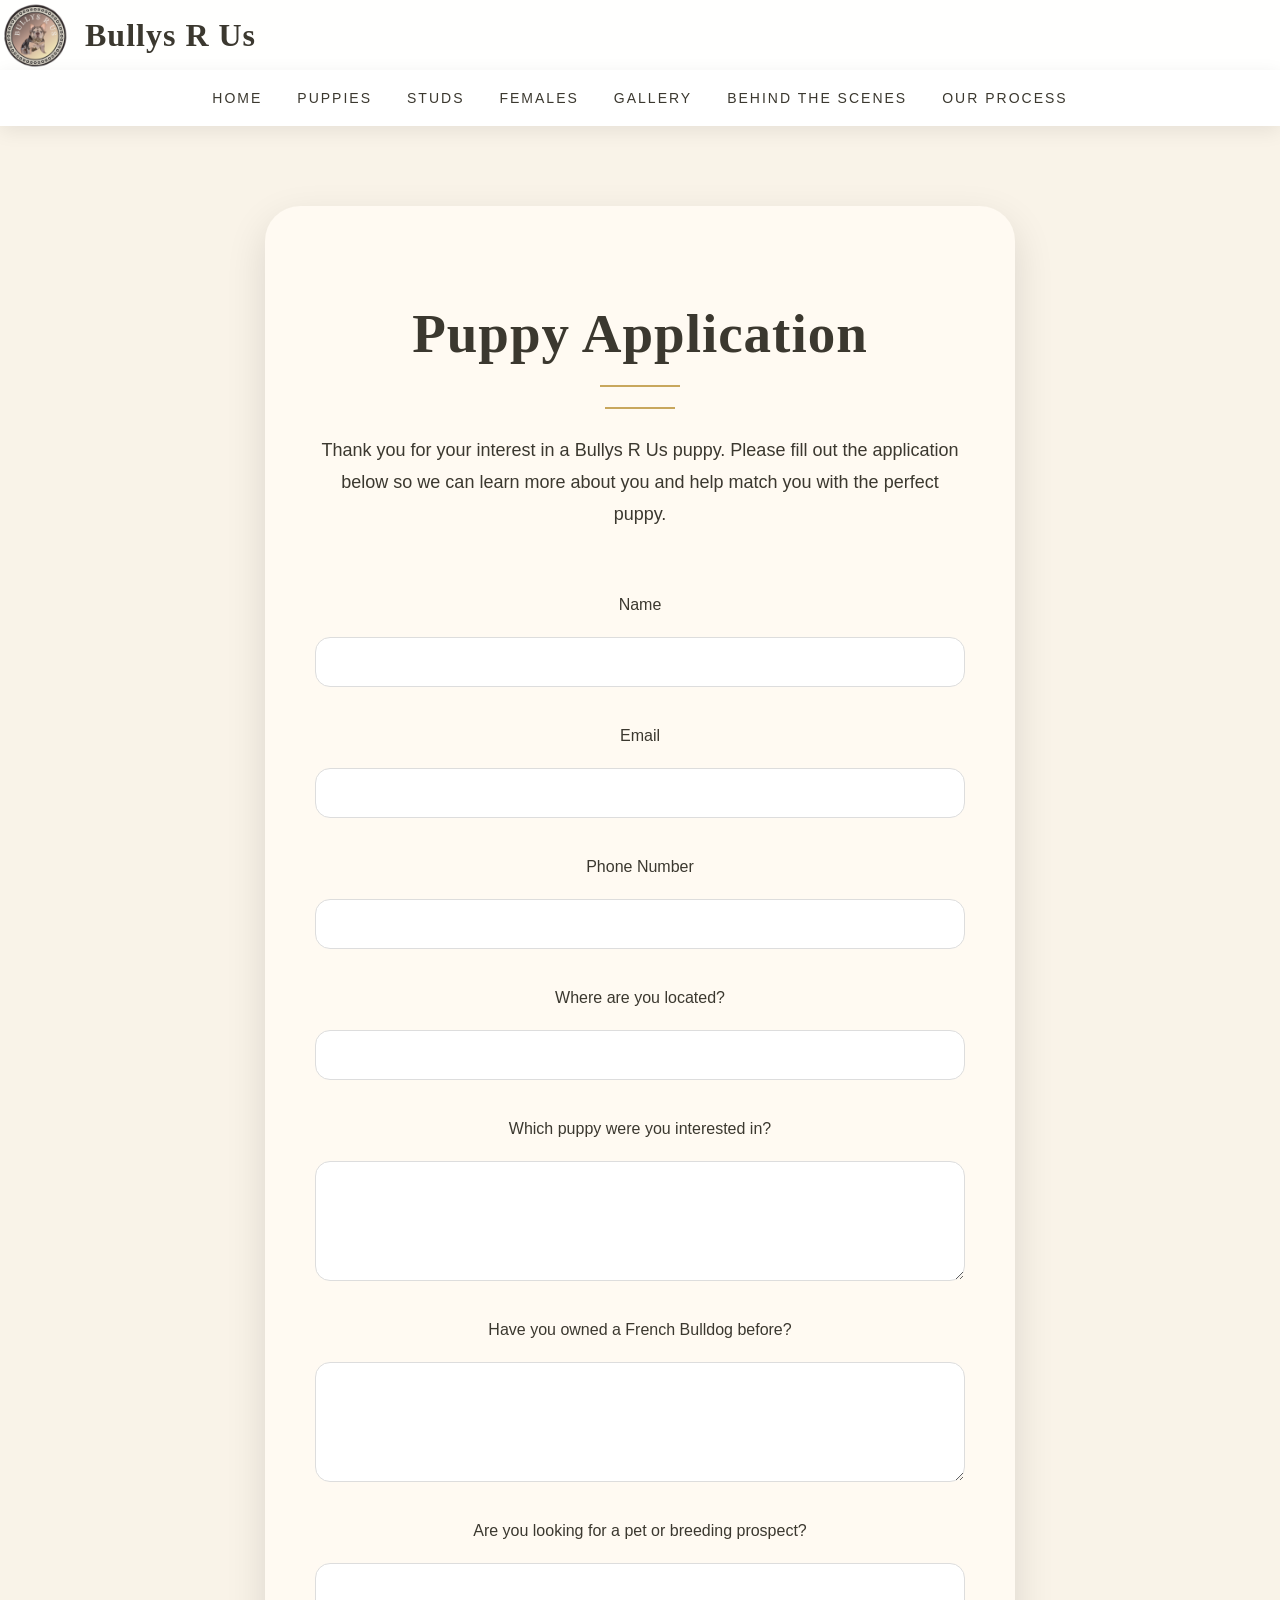
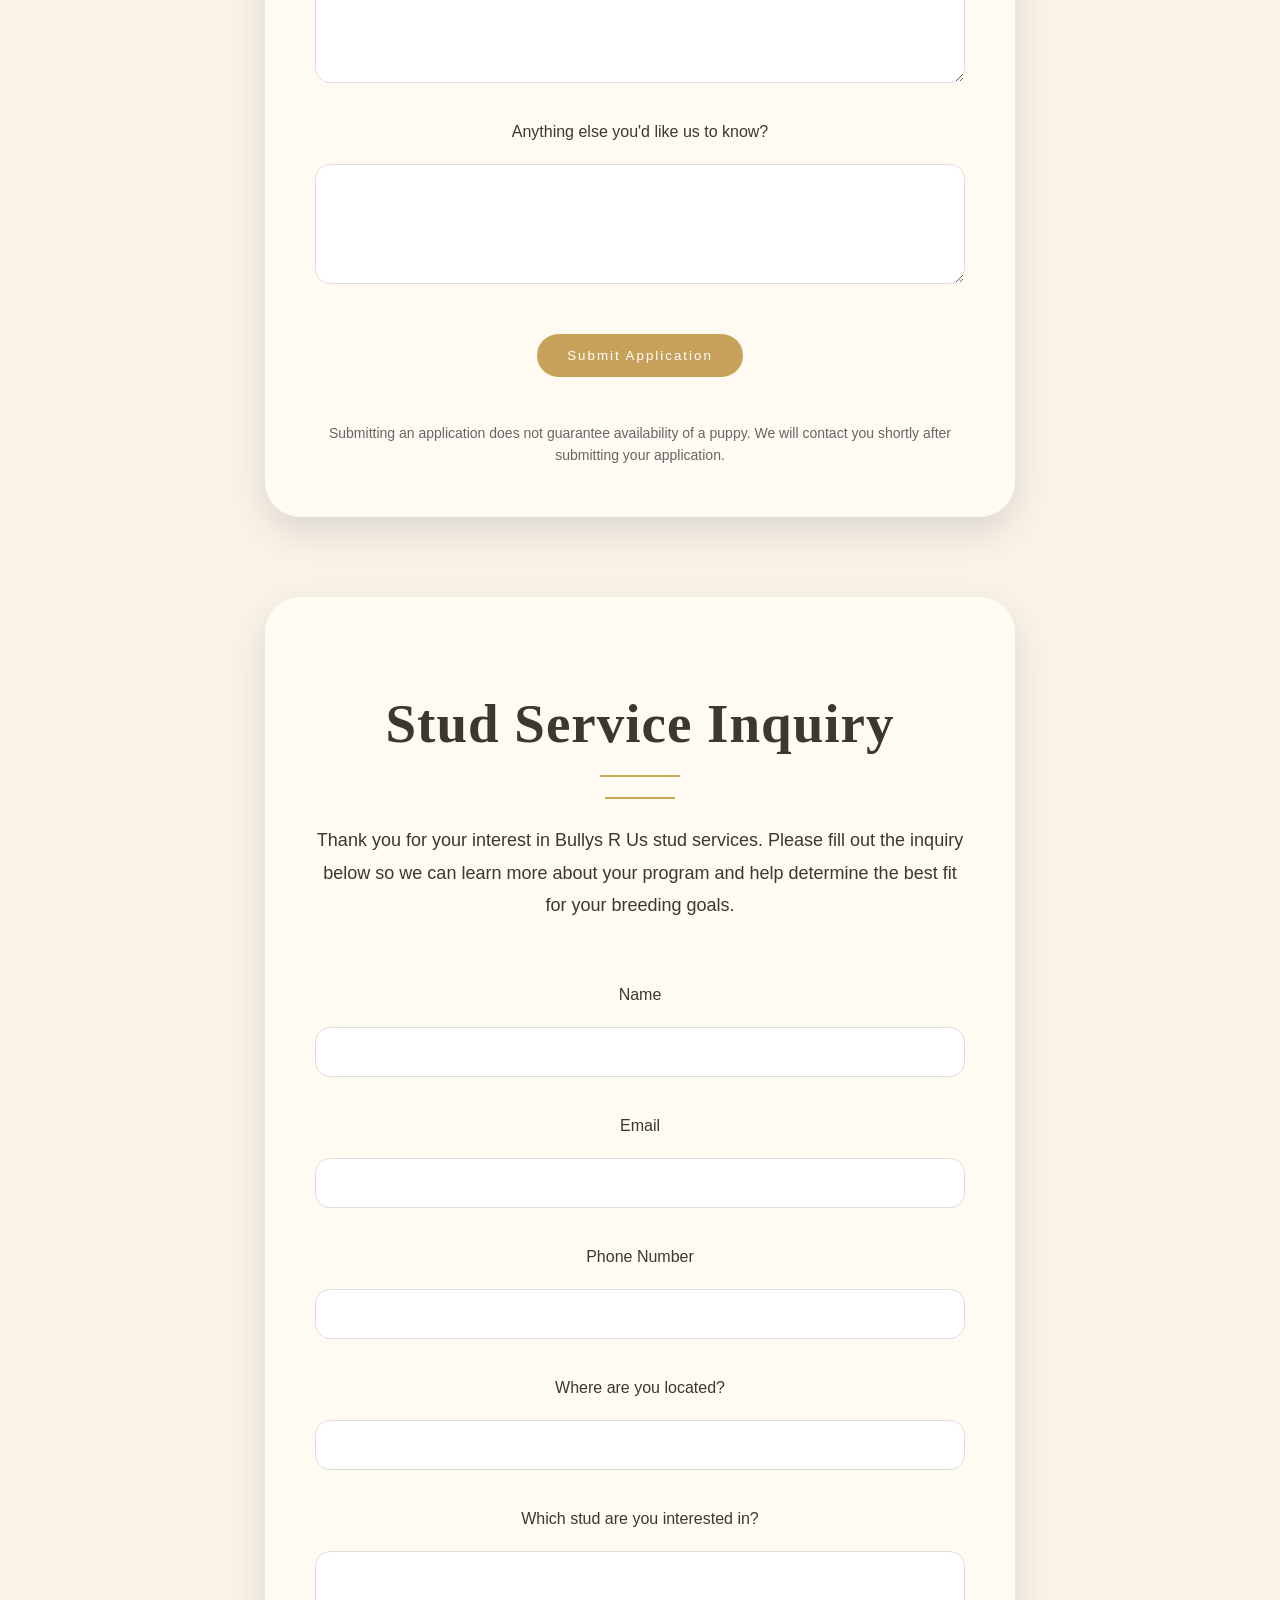
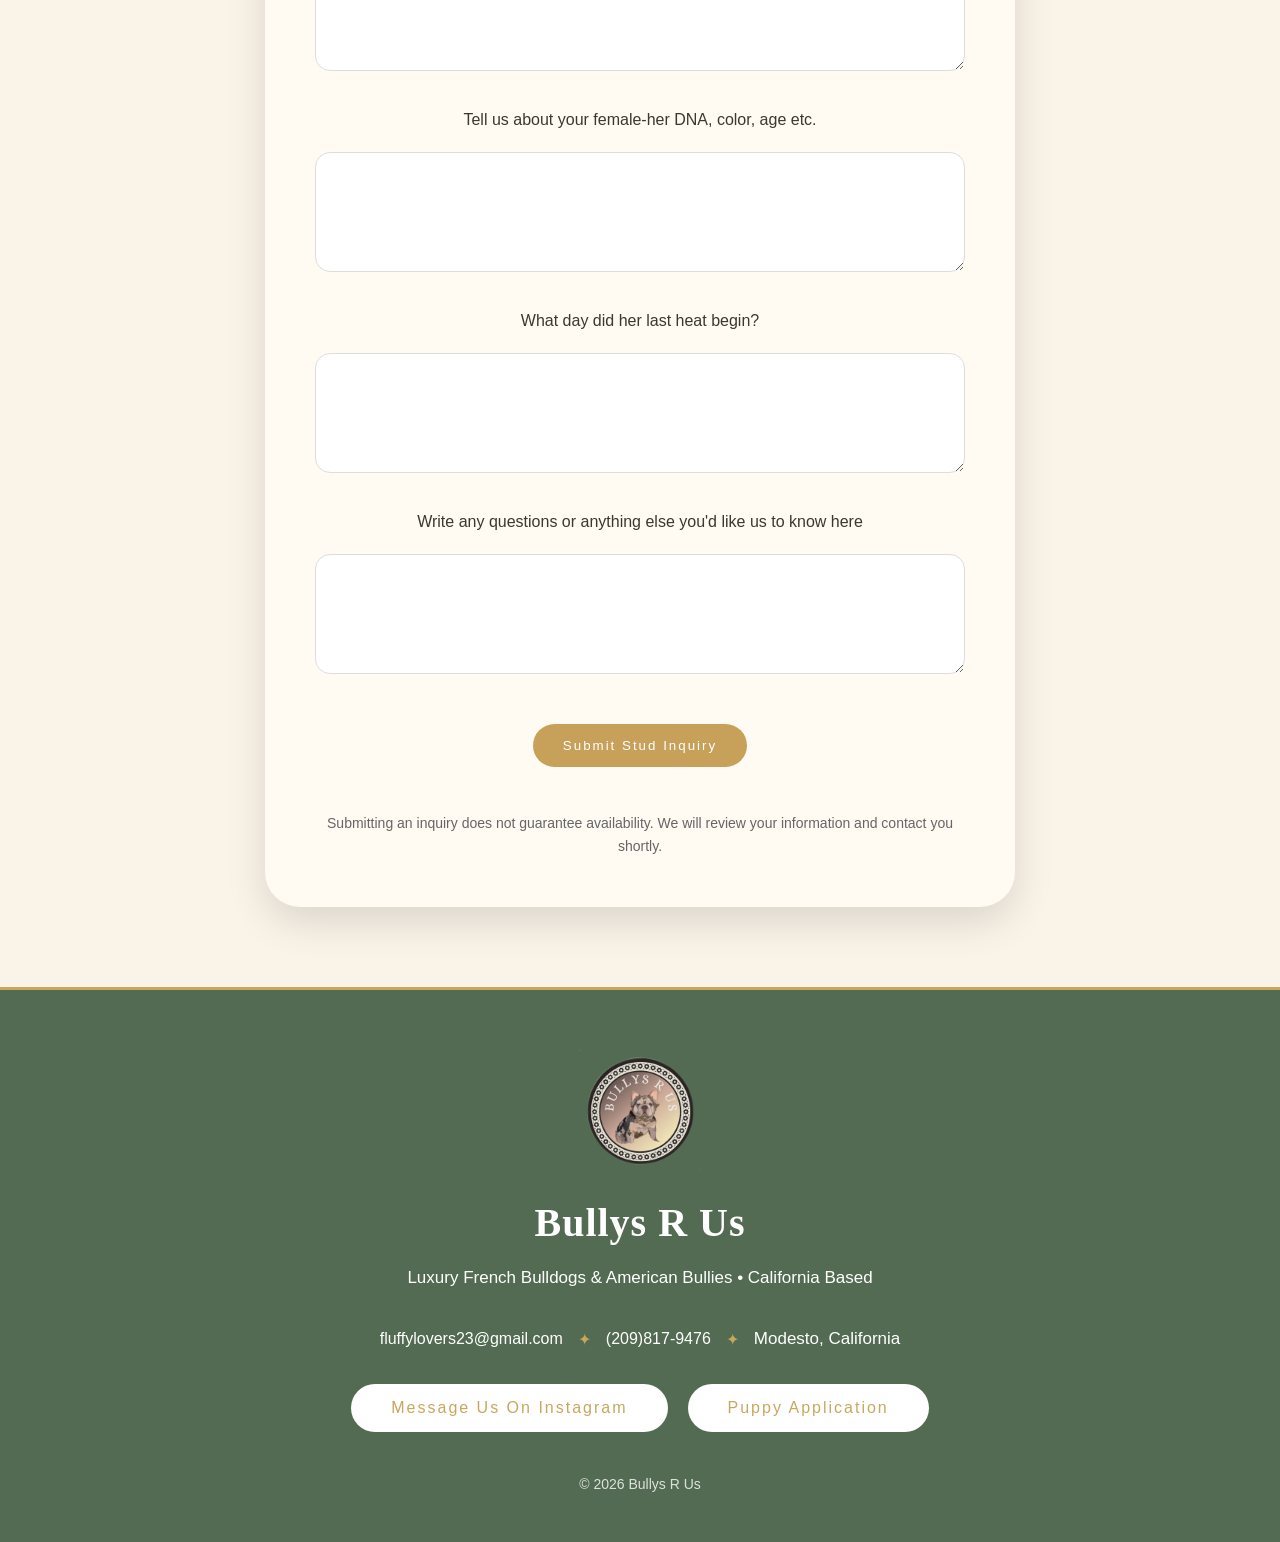
==== commit c3450edf: "Update application.html" ====
--- a/application.html
+++ b/application.html
@@ -167,7 +167,7 @@
 <h3>Bullys R Us</h3>
 
 <p>
-Luxury French Bulldogs • Raised With Love
+Luxury French Bulldogs & American Bullies • California Based
 </p>
 
 
--- a/style.css
+++ b/style.css
@@ -3211,3 +3211,35 @@
     background: rgba(255,255,255,.95);
     backdrop-filter: blur(10px);
 }
+/* =========================
+   Why Choose Us Bubble
+========================= */
+
+.why-choose {
+    max-width: 950px;
+    margin: 90px auto 40px;
+    padding: 55px 65px;
+    
+    background: #f8f1e7;
+    
+    border: 1px solid rgba(200, 164, 93, 0.35);
+    border-radius: 35px;
+    
+    box-shadow: 0 12px 35px rgba(70, 50, 40, 0.08);
+    
+    position: relative;
+}
+
+.why-choose h2 {
+    margin-top: 0;
+    margin-bottom: 25px;
+}
+
+.why-choose p {
+    line-height: 1.9;
+    margin-bottom: 30px;
+}
+
+.why-choose .gold-button {
+    display: inline-block;
+}
